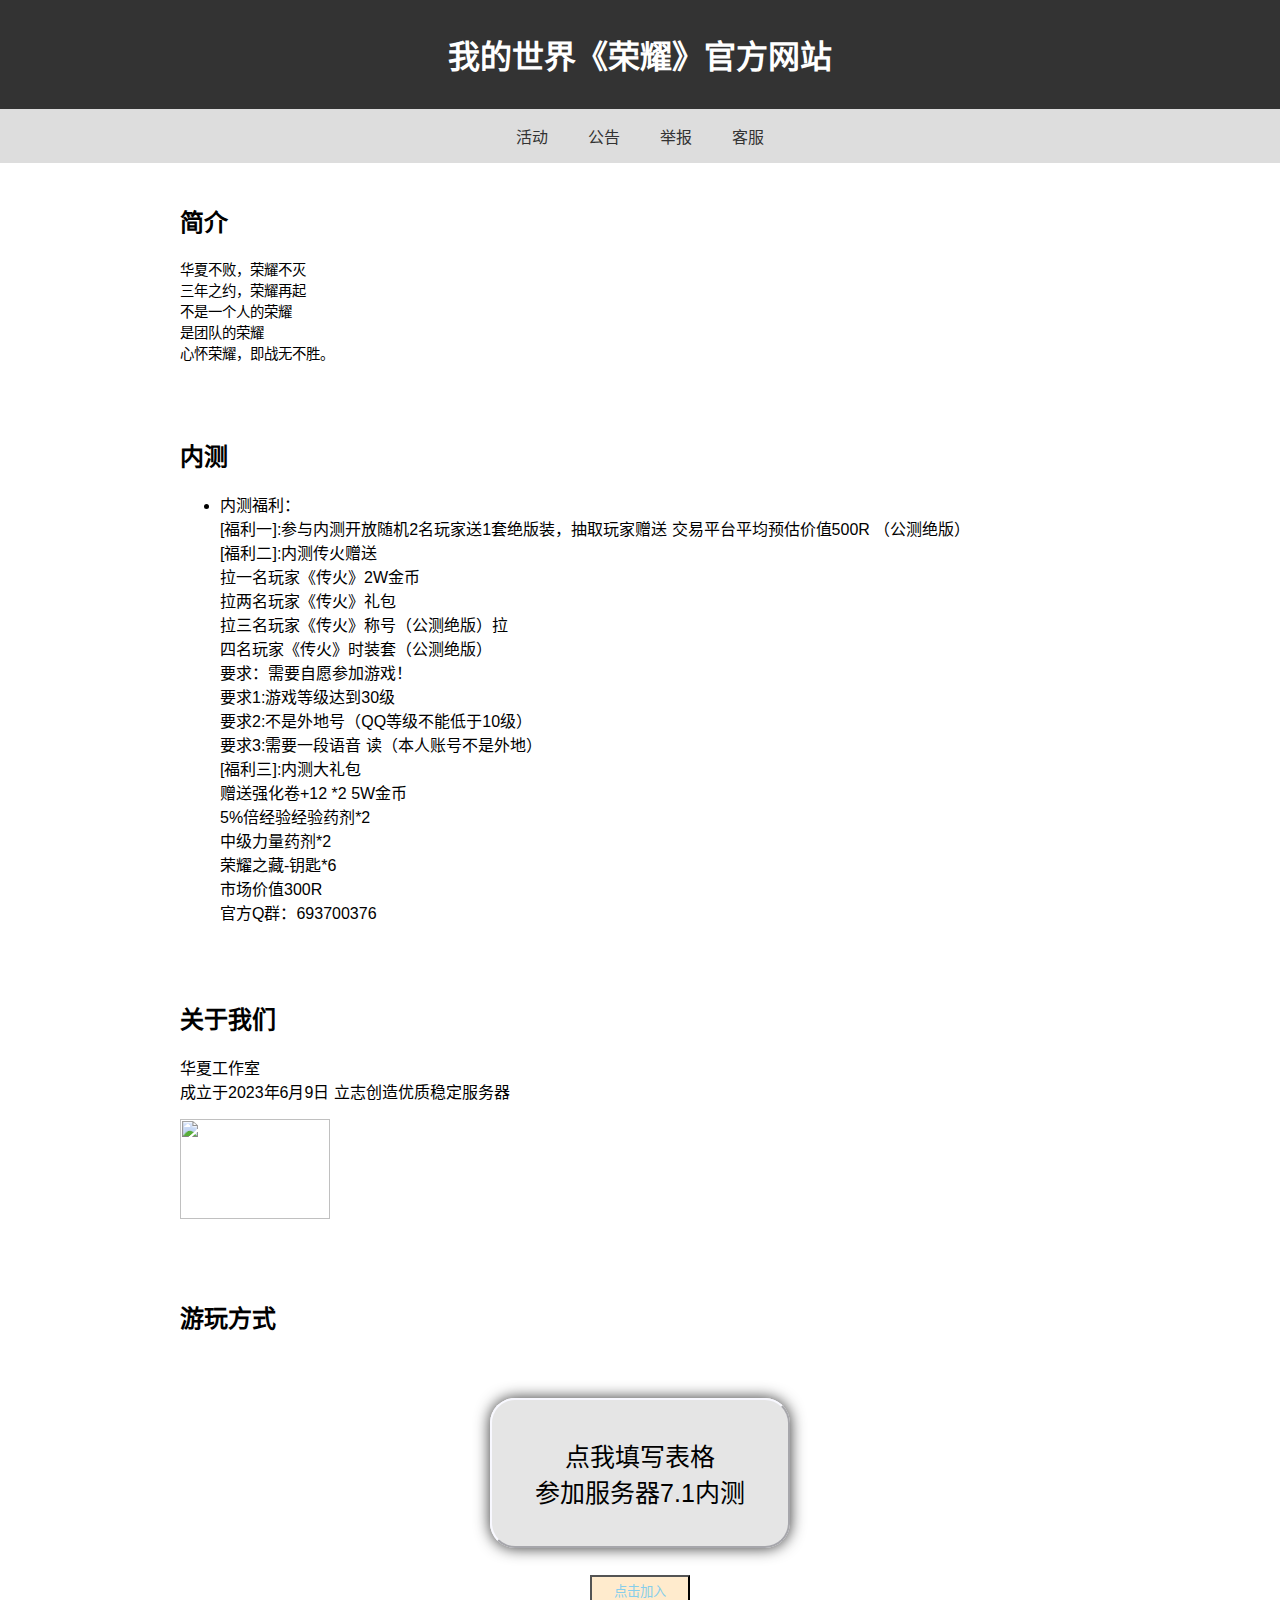
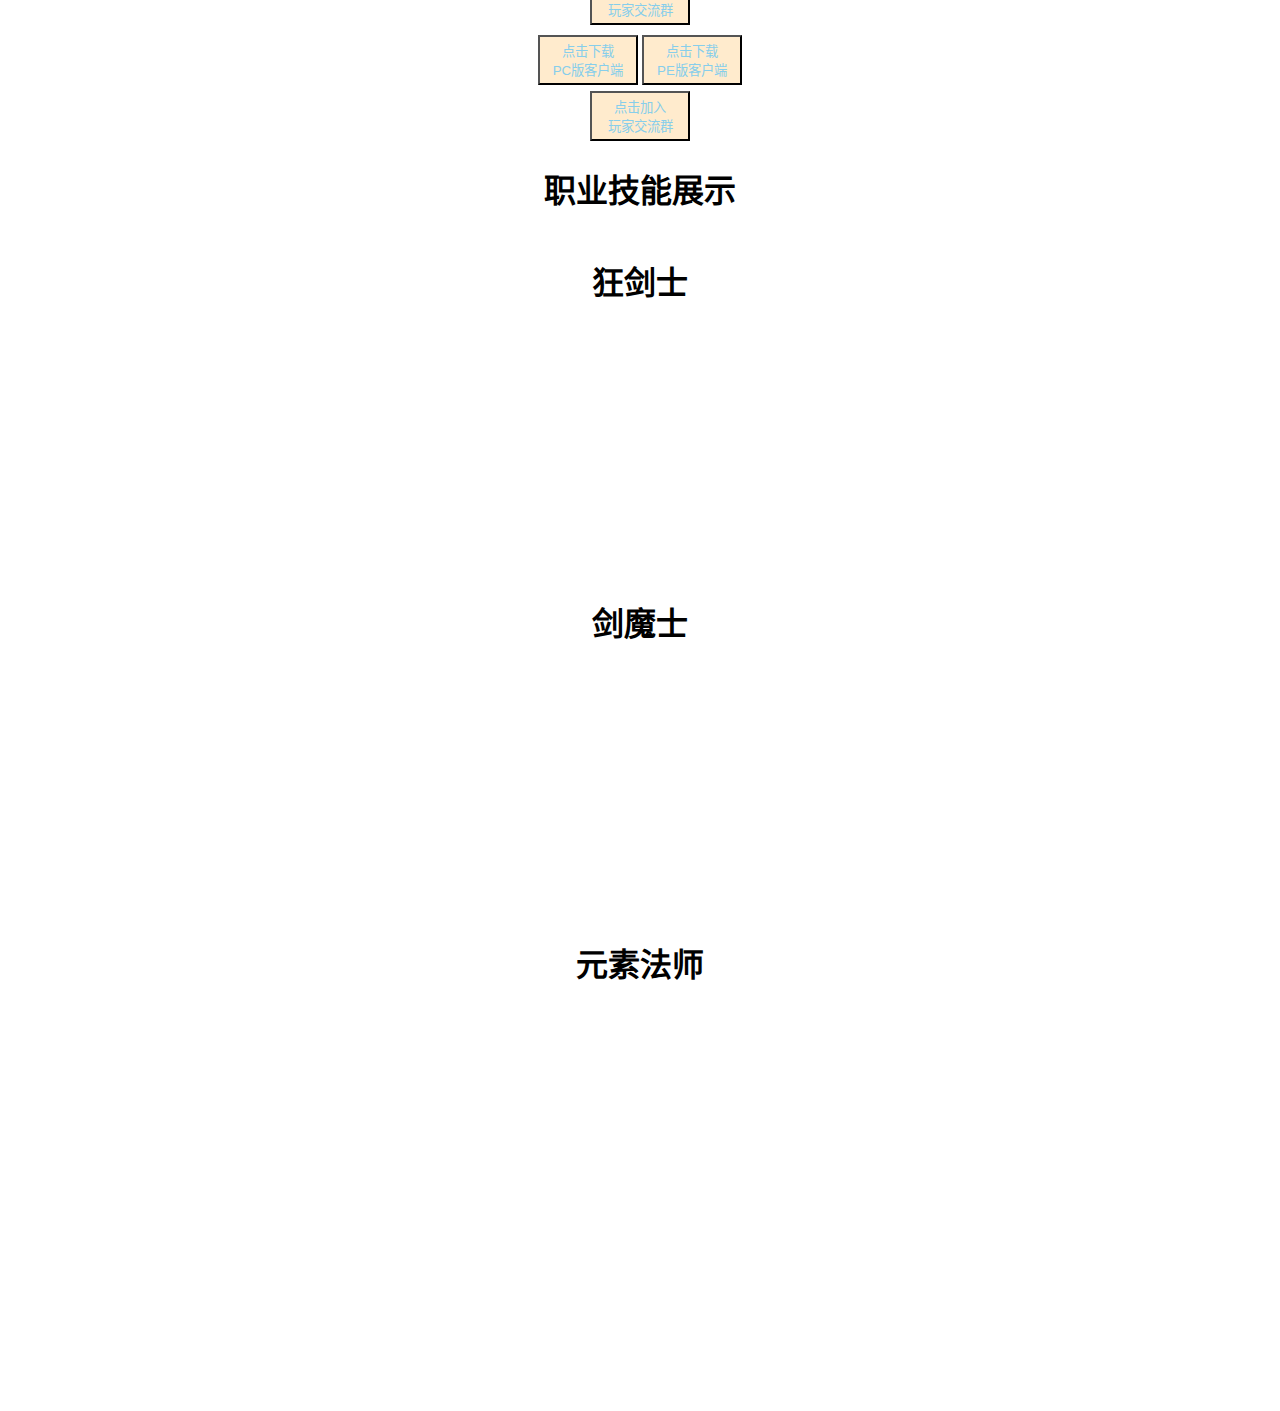
==== index.html @ e67062dc "更新 index.html" ====
<!DOCTYPE html>
<html lang="zh-CN">
<head>
<meta name="viewport"content="width=device-width,initial-scale=1.0"> 
    <meta charset="UTF-8">
    <title>我的世界MC荣耀网站</title>
    <style>
		.lj
		{
			color: skyblue;
			text-decoration: none;
			font-size: 1.1rem;
		}
		.ziti
		{
			font-size: 0.9rem;
			font-weight:Normal;
			font-family:'monospace';
		}
		.ys
		{
			background-color:blanchedalmond; 
			color: skyblue;
			width: 100px;
			height: 50px;
			justify-content: center;
		}
		.ncbutton
		{
				margin: 7% auto;
			border-radius: 25px;
			border-color: ghostwhite;
			background-color: rgba(0,0,0.0,0.1);
			box-shadow: 0 0 15px #333;
			width: 300px;
			height: 150px;
			justify-content: center;
font-size: 25px
		}
body {
            font-family: Arial, sans-serif;
            margin: 0;
            padding: 0;
            background: url('img/1.jpg') no-repeat center center fixed; 
            -webkit-background-size: cover;
            -moz-background-size: cover;
            -o-background-size: cover;
            background-size: cover;
            position: relative;
        }
        header {
            background: #333;
            color: white;
            padding: 10px 0;
            text-align: center;
        }
        nav {
            display: flex;
            justify-content: center;
            background: #ddd;
            padding: 15px 0;
        }
        nav a {
            margin: 0 20px;
            text-decoration: none;
            color: #333;
        }
        .container {
            max-width: 960px;
            margin: auto;
            overflow: hidden;
        }
        section {
            padding: 20px;
        }
        footer {
            background: #333;
            color: white;
            text-align: center;
            padding: 10px 0;
            position: absolute;
            bottom: 0;
            width: 100%;
        }
    </style>
</head>
<body>
<audio autoplay loop >       
 <source src="music/背景音乐.mp3" type="audio/mpeg">        
Your browser does not support the audio element.    
</audio>
    <header>

        <h1>我的世界《荣耀》官方网站</h1>
    </header>

    <nav>
        <a href="hd.html">活动</a>
<a href="xf.html">公告</a>
<a href="fsb.html">举报</a>
        <a href="#contact">客服</a>
    </nav>
    <div class="container">
        <section id="intro">
            <h2>简介</h2>
            <p class="ziti">华夏不败，荣耀不灭<br/>三年之约，荣耀再起<br/>不是一个人的荣耀<br/>是团队的荣耀<br/>心怀荣耀，即战无不胜。 </p>
        </section>
        <section id="chapters">
            <h2>内测</h2>
            <ul>
                <li><Main>内测福利：<br/>
[福利一]:参与内测开放随机2名玩家送1套绝版装，抽取玩家赠送 交易平台平均预估价值500R （公测绝版）

<br/>[福利二]:内测传火赠送
<br/>拉一名玩家《传火》2W金币
<br/>拉两名玩家《传火》礼包
<br/>拉三名玩家《传火》称号（公测绝版）拉<br/>四名玩家《传火》时装套（公测绝版）
<br/>要求：需要自愿参加游戏！
<br/>要求1:游戏等级达到30级
<br/>要求2:不是外地号（QQ等级不能低于10级）
<br/>要求3:需要一段语音 读（本人账号不是外地）

<br/>[福利三]:内测大礼包
<br/>赠送强化卷+12 *2
5W金币
<br/>5%倍经验经验药剂*2
<br/>中级力量药剂*2
<br/>荣耀之藏-钥匙*6
<br/>市场价值300R
				<br/>官方Q群：693700376</Main></li>
                <!-- 更多章节... -->
            </ul>
        </section>
        <section id="about">
            <h2>关于我们</h2>
			<p>华夏工作室<br/>成立于2023年6月9日 立志创造优质稳定服务器<p>
            <img src="img/gzs.jpg"width="150px"height="100px">
        </section>

<table style="margin-left: auto; margin-right: auto;">
<tr>
<td>
	<a href="https://docs.qq.com/form/page/sequence/DY3ZMS0pDR09TV1BY">
	    <button class="ncbutton"type="button">点我填写表格<br/>参加服务器7.1内测</button>
</td>
</tr>


        <section id="contact">
            <h2>游玩方式</h2>



      </table><table style="margin-left: auto; margin-right: auto;">
<tr>
<td>
	<a href="http://qm.qq.com/cgi-bin/qm/qr?_wv=1027&k=yA1GUjtjqBe6p992RDc8AZEcftXCYWR0&authKey=hOV2mxUUG%2FUrHAuL6y0tCLjq%2B5CXQceK3srP%2FDUhnEPPqv%2Bn%2BvNo%2BK3tyf%2FDL7iF&noverify=0&group_code=693700376">
	    <button class="ys"type="button">点击加入<br/>玩家交流群</button>
</td>
</tr>
      </table>
<table style="margin-left: auto; margin-right: auto;">
		<tr>
<td>
			<a href="khd/pc.txt" downlo<table style="margin-left: auto; margin-right: auto;">
<tr>
<td>
    <button class="ys"type="button">点击下载<br/>PC版客户端</button>
</td>

<td>
	<a href="khd/pe.txt" download>
	    <button class="ys"type="button">点击下载<br/>PE版客户端</button>
	</a>
</td>
</tr>
</table>
<table style="margin-left: auto; margin-right: auto;">
<tr>
<td>
	<a href="http://qm.qq.com/cgi-bin/qm/qr?_wv=1027&k=yA1GUjtjqBe6p992RDc8AZEcftXCYWR0&authKey=hOV2mxUUG%2FUrHAuL6y0tCLjq%2B5CXQceK3srP%2FDUhnEPPqv%2Bn%2BvNo%2BK3tyf%2FDL7iF&noverify=0&group_code=693700376">
	    <button class="ys"type="button">点击加入<br/>玩家交流群</button>
</td>
</tr>
      </table>
<center><h1>职业技能展示<h1></center>
<table style="margin-left: auto; margin-right: auto;">
<tr>
<td><center><h1>狂剑士</h1></center></td>
</tr>
<tr>
<td>
<iframe src="//player.bilibili.com/player.html?isOutside=true&aid=1005907759&bvid=BV1Ux4y147qS&cid=1595109077&p=1" scrolling="no" border="0" frameborder="no" framespacing="0"allowfullscreen="true"width="320" height="240"></iframe>
</td>
<tr>
<td><center><h1>剑魔士</h1></center></td>
</tr>
<td>
<iframe src="//player.bilibili.com/player.html?isOutside=true&aid=1905850579&bvid=BV1PS411A7pP&cid=1595107150&p=1" scrolling="no" border="0" frameborder="no" framespacing="0" allowfullscreen="true"width="320" height="240"></iframe>
</td>
</tr>
<tr>
<td><center><h1>元素法师</h1></center></td>
</tr>
<td>
<iframe src="//player.bilibili.com/player.html?isOutside=true&aid=1305916639&bvid=BV1wM4m1U7jP&cid=1595110160&p=1" scrolling="no" border="0" frameborder="no" framespacing="0" allowfullscreen="true"width="320" height="240"></iframe>
</td>
</tr>
        </section>
    </div>
      </table>
	  
	  <!--樱花-->
	
  <canvas id="sakura"></canvas>
  <!-- effects -->
  <script id="fx_common_vsh" type="x-shader/x_vertex">
  uniform vec3 uResolution;
  attribute vec2 aPosition;
  
  varying vec2 texCoord;
  varying vec2 screenCoord;
  
  void main(void) {
      gl_Position = vec4(aPosition, 0.0, 1.0);
      texCoord = aPosition.xy * 0.5 + vec2(0.5, 0.5);
      screenCoord = aPosition.xy * vec2(uResolution.z, 1.0);
  }
  </script>
  <script id="bg_fsh" type="x-shader/x_fragment">
  #ifdef GL_ES
  //precision mediump float;
  precision highp float;
  #endif
  
  uniform vec2 uTimes;
  
  varying vec2 texCoord;
  varying vec2 screenCoord;
  
  void main(void) {
      vec3 col;
      float c;
      vec2 tmpv = texCoord * vec2(0.8, 1.0) - vec2(0.95, 1.0);
      c = exp(-pow(length(tmpv) * 1.8, 2.0));
      col = mix(vec3(0.02, 0.0, 0.03), vec3(0.96, 0.98, 1.0) * 1.5, c);
      gl_FragColor = vec4(col * 0.5, 1.0);
  }
  </script>
  <script id="fx_brightbuf_fsh" type="x-shader/x_fragment">
  #ifdef GL_ES
  //precision mediump float;
  precision highp float;
  #endif
  uniform sampler2D uSrc;
  uniform vec2 uDelta;
  
  varying vec2 texCoord;
  varying vec2 screenCoord;
  
  void main(void) {
      vec4 col = texture2D(uSrc, texCoord);
      gl_FragColor = vec4(col.rgb * 2.0 - vec3(0.5), 1.0);
  }
  </script>
  <script id="fx_dirblur_r4_fsh" type="x-shader/x_fragment">
  #ifdef GL_ES
  //precision mediump float;
  precision highp float;
  #endif
  uniform sampler2D uSrc;
  uniform vec2 uDelta;
  uniform vec4 uBlurDir; //dir(x, y), stride(z, w)
  
  varying vec2 texCoord;
  varying vec2 screenCoord;
  
  void main(void) {
      vec4 col = texture2D(uSrc, texCoord);
      col = col + texture2D(uSrc, texCoord + uBlurDir.xy * uDelta);
      col = col + texture2D(uSrc, texCoord - uBlurDir.xy * uDelta);
      col = col + texture2D(uSrc, texCoord + (uBlurDir.xy + uBlurDir.zw) * uDelta);
      col = col + texture2D(uSrc, texCoord - (uBlurDir.xy + uBlurDir.zw) * uDelta);
      gl_FragColor = col / 5.0;
  }
  </script>
  <!-- effect fragment shader template -->
  <script id="fx_common_fsh" type="x-shader/x_fragment">
  #ifdef GL_ES
  //precision mediump float;
  precision highp float;
  #endif
  uniform sampler2D uSrc;
  uniform vec2 uDelta;
  
  varying vec2 texCoord;
  varying vec2 screenCoord;
  
  void main(void) {
      gl_FragColor = texture2D(uSrc, texCoord);
  }
  </script>
  <!-- post processing -->
  <script id="pp_final_vsh" type="x-shader/x_vertex">
  uniform vec3 uResolution;
  attribute vec2 aPosition;
  varying vec2 texCoord;
  varying vec2 screenCoord;
  void main(void) {
      gl_Position = vec4(aPosition, 0.0, 1.0);
      texCoord = aPosition.xy * 0.5 + vec2(0.5, 0.5);
      screenCoord = aPosition.xy * vec2(uResolution.z, 1.0);
  }
  </script>
  <script id="pp_final_fsh" type="x-shader/x_fragment">
  #ifdef GL_ES
  //precision mediump float;
  precision highp float;
  #endif
  uniform sampler2D uSrc;
  uniform sampler2D uBloom;
  uniform vec2 uDelta;
  varying vec2 texCoord;
  varying vec2 screenCoord;
  void main(void) {
      vec4 srccol = texture2D(uSrc, texCoord) * 2.0;
      vec4 bloomcol = texture2D(uBloom, texCoord);
      vec4 col;
      col = srccol + bloomcol * (vec4(1.0) + srccol);
      col *= smoothstep(1.0, 0.0, pow(length((texCoord - vec2(0.5)) * 2.0), 1.2) * 0.5);
      col = pow(col, vec4(0.45454545454545)); //(1.0 / 2.2)
      
      gl_FragColor = vec4(col.rgb, 1.0);
      gl_FragColor.a = 1.0;
  }
  </script>
  <!-- partial -->
  <script  src="sakura.js"></script>

</center>
</body>
</html>
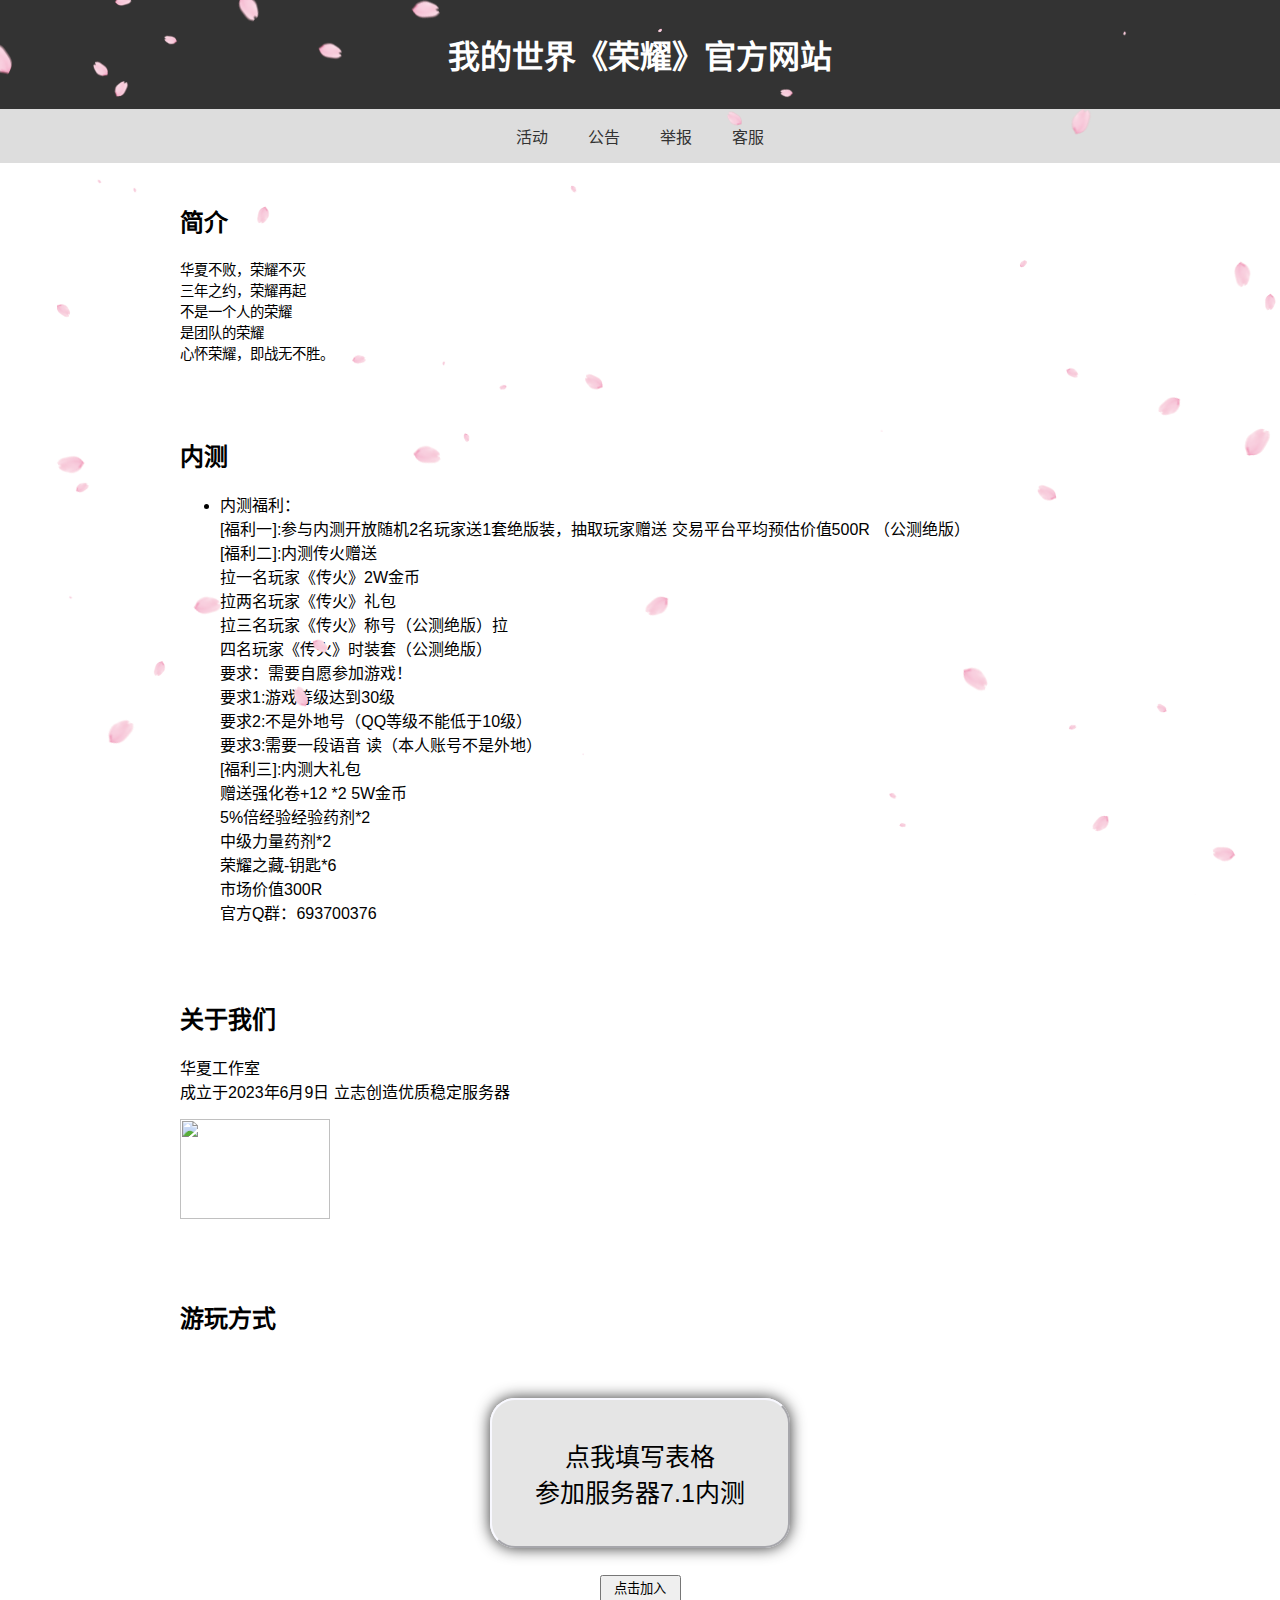
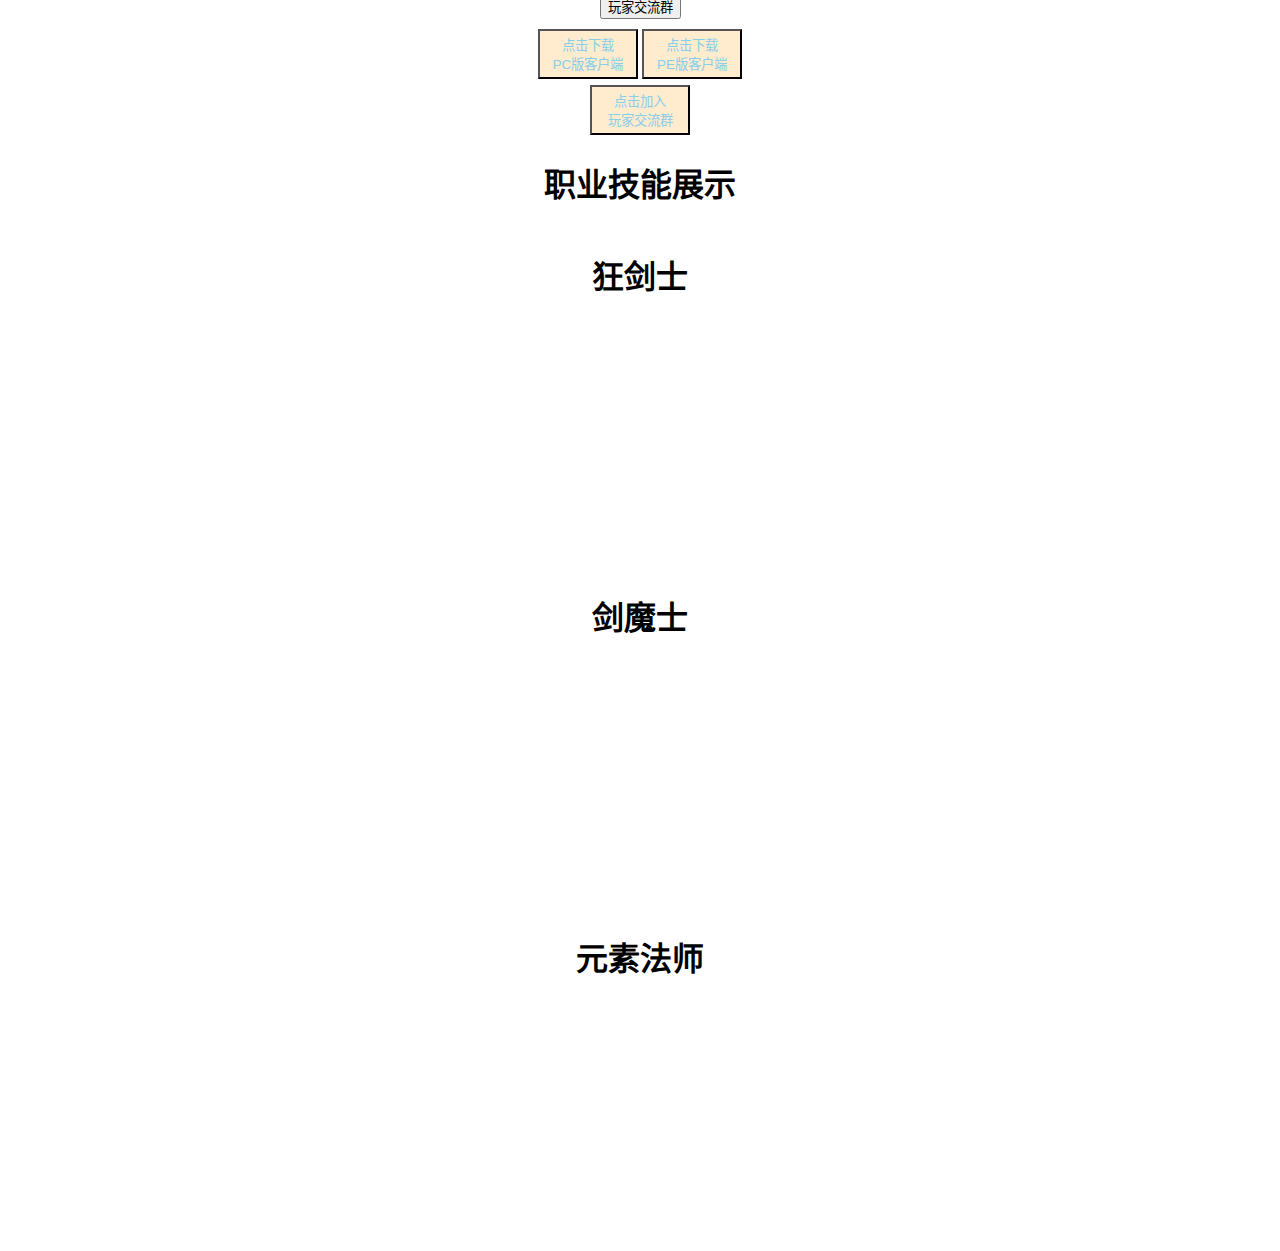
==== commit 18acbdce: "更新 index.html" ====
--- a/index.html
+++ b/index.html
@@ -3,7 +3,8 @@
 <head>
 <meta name="viewport"content="width=device-width,initial-scale=1.0"> 
     <meta charset="UTF-8">
-    <title>我的世界MC荣耀网站</title>
+    <title>我的世界MC荣耀网站</title>
+  <link rel="stylesheet" href="js/button.css">
     <style>
 		.lj
 		{
@@ -82,7 +83,10 @@
             bottom: 0;
             width: 100%;
         }
-    </style>
+    </style>
+
+
+</head
 </head>
 <body>
 <audio autoplay loop >       
@@ -91,6 +95,7 @@
 </audio>
     <header>
 
+      
         <h1>我的世界《荣耀》官方网站</h1>
     </header>
 
@@ -155,7 +160,7 @@
 <tr>
 <td>
 	<a href="http://qm.qq.com/cgi-bin/qm/qr?_wv=1027&k=yA1GUjtjqBe6p992RDc8AZEcftXCYWR0&authKey=hOV2mxUUG%2FUrHAuL6y0tCLjq%2B5CXQceK3srP%2FDUhnEPPqv%2Bn%2BvNo%2BK3tyf%2FDL7iF&noverify=0&group_code=693700376">
-	    <button class="ys"type="button">点击加入<br/>玩家交流群</button>
+	    <button class="botton"type="button">点击加入<br/>玩家交流群</button>
 </td>
 </tr>
       </table>
@@ -212,131 +217,174 @@
 	  
 	  <!--樱花-->
 	
-  <canvas id="sakura"></canvas>
-  <!-- effects -->
-  <script id="fx_common_vsh" type="x-shader/x_vertex">
-  uniform vec3 uResolution;
-  attribute vec2 aPosition;
-  
-  varying vec2 texCoord;
-  varying vec2 screenCoord;
-  
-  void main(void) {
-      gl_Position = vec4(aPosition, 0.0, 1.0);
-      texCoord = aPosition.xy * 0.5 + vec2(0.5, 0.5);
-      screenCoord = aPosition.xy * vec2(uResolution.z, 1.0);
-  }
-  </script>
-  <script id="bg_fsh" type="x-shader/x_fragment">
-  #ifdef GL_ES
-  //precision mediump float;
-  precision highp float;
-  #endif
-  
-  uniform vec2 uTimes;
-  
-  varying vec2 texCoord;
-  varying vec2 screenCoord;
-  
-  void main(void) {
-      vec3 col;
-      float c;
-      vec2 tmpv = texCoord * vec2(0.8, 1.0) - vec2(0.95, 1.0);
-      c = exp(-pow(length(tmpv) * 1.8, 2.0));
-      col = mix(vec3(0.02, 0.0, 0.03), vec3(0.96, 0.98, 1.0) * 1.5, c);
-      gl_FragColor = vec4(col * 0.5, 1.0);
-  }
-  </script>
-  <script id="fx_brightbuf_fsh" type="x-shader/x_fragment">
-  #ifdef GL_ES
-  //precision mediump float;
-  precision highp float;
-  #endif
-  uniform sampler2D uSrc;
-  uniform vec2 uDelta;
-  
-  varying vec2 texCoord;
-  varying vec2 screenCoord;
-  
-  void main(void) {
-      vec4 col = texture2D(uSrc, texCoord);
-      gl_FragColor = vec4(col.rgb * 2.0 - vec3(0.5), 1.0);
-  }
-  </script>
-  <script id="fx_dirblur_r4_fsh" type="x-shader/x_fragment">
-  #ifdef GL_ES
-  //precision mediump float;
-  precision highp float;
-  #endif
-  uniform sampler2D uSrc;
-  uniform vec2 uDelta;
-  uniform vec4 uBlurDir; //dir(x, y), stride(z, w)
-  
-  varying vec2 texCoord;
-  varying vec2 screenCoord;
-  
-  void main(void) {
-      vec4 col = texture2D(uSrc, texCoord);
-      col = col + texture2D(uSrc, texCoord + uBlurDir.xy * uDelta);
-      col = col + texture2D(uSrc, texCoord - uBlurDir.xy * uDelta);
-      col = col + texture2D(uSrc, texCoord + (uBlurDir.xy + uBlurDir.zw) * uDelta);
-      col = col + texture2D(uSrc, texCoord - (uBlurDir.xy + uBlurDir.zw) * uDelta);
-      gl_FragColor = col / 5.0;
-  }
-  </script>
-  <!-- effect fragment shader template -->
-  <script id="fx_common_fsh" type="x-shader/x_fragment">
-  #ifdef GL_ES
-  //precision mediump float;
-  precision highp float;
-  #endif
-  uniform sampler2D uSrc;
-  uniform vec2 uDelta;
-  
-  varying vec2 texCoord;
-  varying vec2 screenCoord;
-  
-  void main(void) {
-      gl_FragColor = texture2D(uSrc, texCoord);
-  }
-  </script>
-  <!-- post processing -->
-  <script id="pp_final_vsh" type="x-shader/x_vertex">
-  uniform vec3 uResolution;
-  attribute vec2 aPosition;
-  varying vec2 texCoord;
-  varying vec2 screenCoord;
-  void main(void) {
-      gl_Position = vec4(aPosition, 0.0, 1.0);
-      texCoord = aPosition.xy * 0.5 + vec2(0.5, 0.5);
-      screenCoord = aPosition.xy * vec2(uResolution.z, 1.0);
-  }
-  </script>
-  <script id="pp_final_fsh" type="x-shader/x_fragment">
-  #ifdef GL_ES
-  //precision mediump float;
-  precision highp float;
-  #endif
-  uniform sampler2D uSrc;
-  uniform sampler2D uBloom;
-  uniform vec2 uDelta;
-  varying vec2 texCoord;
-  varying vec2 screenCoord;
-  void main(void) {
-      vec4 srccol = texture2D(uSrc, texCoord) * 2.0;
-      vec4 bloomcol = texture2D(uBloom, texCoord);
-      vec4 col;
-      col = srccol + bloomcol * (vec4(1.0) + srccol);
-      col *= smoothstep(1.0, 0.0, pow(length((texCoord - vec2(0.5)) * 2.0), 1.2) * 0.5);
-      col = pow(col, vec4(0.45454545454545)); //(1.0 / 2.2)
-      
-      gl_FragColor = vec4(col.rgb, 1.0);
-      gl_FragColor.a = 1.0;
-  }
-  </script>
-  <!-- partial -->
-  <script  src="sakura.js"></script>
-
-</center>
-</body>
+
+</body>
+
+
+<!--樱花-->
+
+
+<script>
+    let stop;
+    const img = new Image();
+    img.src = "[data-uri]";
+
+    function Sakura(x, y, s, r, fn) {
+        this.x = x;
+        this.y = y;
+        this.s = s;
+        this.r = r;
+        this.fn = fn;
+    }
+
+    Sakura.prototype.draw = function (cxt) {
+        cxt.save();
+        const xc = 40 * this.s / 4;
+        cxt.translate(this.x, this.y);
+        cxt.rotate(this.r);
+        cxt.drawImage(img, 0, 0, 40 * this.s, 40 * this.s)
+        cxt.restore();
+    }
+
+    Sakura.prototype.update = function () {
+        this.x = this.fn.x(this.x, this.y);
+        this.y = this.fn.y(this.y, this.y);
+        this.r = this.fn.r(this.r);
+        if (this.x > window.innerWidth || this.x < 0 || this.y > window.innerHeight || this.y < 0) {
+            this.r = getRandom('fnr');
+            if (Math.random() > 0.4) {
+                this.x = getRandom('x');
+                this.y = 0;
+                this.s = getRandom('s');
+                this.r = getRandom('r');
+            } else {
+                this.x = window.innerWidth;
+                this.y = getRandom('y');
+                this.s = getRandom('s');
+                this.r = getRandom('r');
+            }
+        }
+    }
+
+    SakuraList = function () {
+        this.list = [];
+    }
+    SakuraList.prototype.push = function (sakura) {
+        this.list.push(sakura);
+    }
+    SakuraList.prototype.update = function () {
+        let i = 0, len = this.list.length;
+        for (; i < len; i++) {
+            this.list[i].update();
+        }
+    }
+    SakuraList.prototype.draw = function (cxt) {
+        let i = 0, len = this.list.length;
+        for (; i < len; i++) {
+            this.list[i].draw(cxt);
+        }
+    }
+    SakuraList.prototype.get = function (i) {
+        return this.list[i];
+    }
+    SakuraList.prototype.size = function () {
+        return this.list.length;
+    }
+
+    function getRandom(option) {
+        let ret, random;
+        switch (option) {
+            case 'x':
+                ret = Math.random() * window.innerWidth;
+                break;
+            case 'y':
+                ret = Math.random() * window.innerHeight;
+                break;
+            case 's':
+                ret = Math.random();
+                break;
+            case 'r':
+                ret = Math.random() * 6;
+                break;
+            case 'fnx':
+                random = -0.5 + Math.random();
+                ret = function (x, y) {
+                    return x + 0.5 * random - 1.7;
+                };
+                break;
+            case 'fny':
+                random = 1.5 + Math.random() * 0.7
+                ret = function (x, y) {
+                    return y + random;
+                };
+                break;
+            case 'fnr':
+                random = Math.random() * 0.03;
+                ret = function (r) {
+                    return r + random;
+                };
+                break;
+        }
+        return ret;
+    }
+
+    function startSakura() {
+		stopp()
+        requestAnimationFrame = window.requestAnimationFrame ||
+            window.mozRequestAnimationFrame ||
+            window.webkitRequestAnimationFrame ||
+            window.msRequestAnimationFrame ||
+            window.oRequestAnimationFrame;
+        let canvas = document.createElement('canvas'),
+            cxt;
+        canvas.height = window.innerHeight;
+        canvas.width = window.innerWidth;
+        canvas.setAttribute('style', 'position: fixed;left: 0;top: 0;pointer-events: none;');
+        canvas.setAttribute('id', 'canvas_sakura');
+        document.getElementsByTagName('body')[0].appendChild(canvas);
+        cxt = canvas.getContext('2d');
+        const sakuraList = new SakuraList();
+        for (let i = 0; i < 50; i++) {
+            let sakura, randomX, randomY, randomS, randomR, randomFnx, randomFny, randomFnR;
+            randomX = getRandom('x');
+            randomY = getRandom('y');
+            randomR = getRandom('r');
+            randomS = getRandom('s');
+            randomFnx = getRandom('fnx');
+            randomFny = getRandom('fny');
+            randomFnR = getRandom('fnr');
+            sakura = new Sakura(randomX, randomY, randomS, randomR, {
+                x: randomFnx,
+                y: randomFny,
+                r: randomFnR
+            });
+            sakura.draw(cxt);
+            sakuraList.push(sakura);
+        }
+        stop = requestAnimationFrame(function () {
+            cxt.clearRect(0, 0, canvas.width, canvas.height);
+            sakuraList.update();
+            sakuraList.draw(cxt);
+            stop = requestAnimationFrame(arguments.callee);
+        })
+    }
+
+    window.onresize = function () {
+        const canvasSnow = document.getElementById('canvas_sakura');
+        canvasSnow.width = window.innerWidth;
+        canvasSnow.height = window.innerHeight;
+    }
+
+    img.onload = function () {
+        startSakura();
+    }
+
+    function stopp() {
+        let child = document.getElementById("canvas_sakura");
+	    if (child) {
+	        child.parentNode.removeChild(child);
+	        window.cancelAnimationFrame(stop);
+	    }
+    }
+</script>
 </html>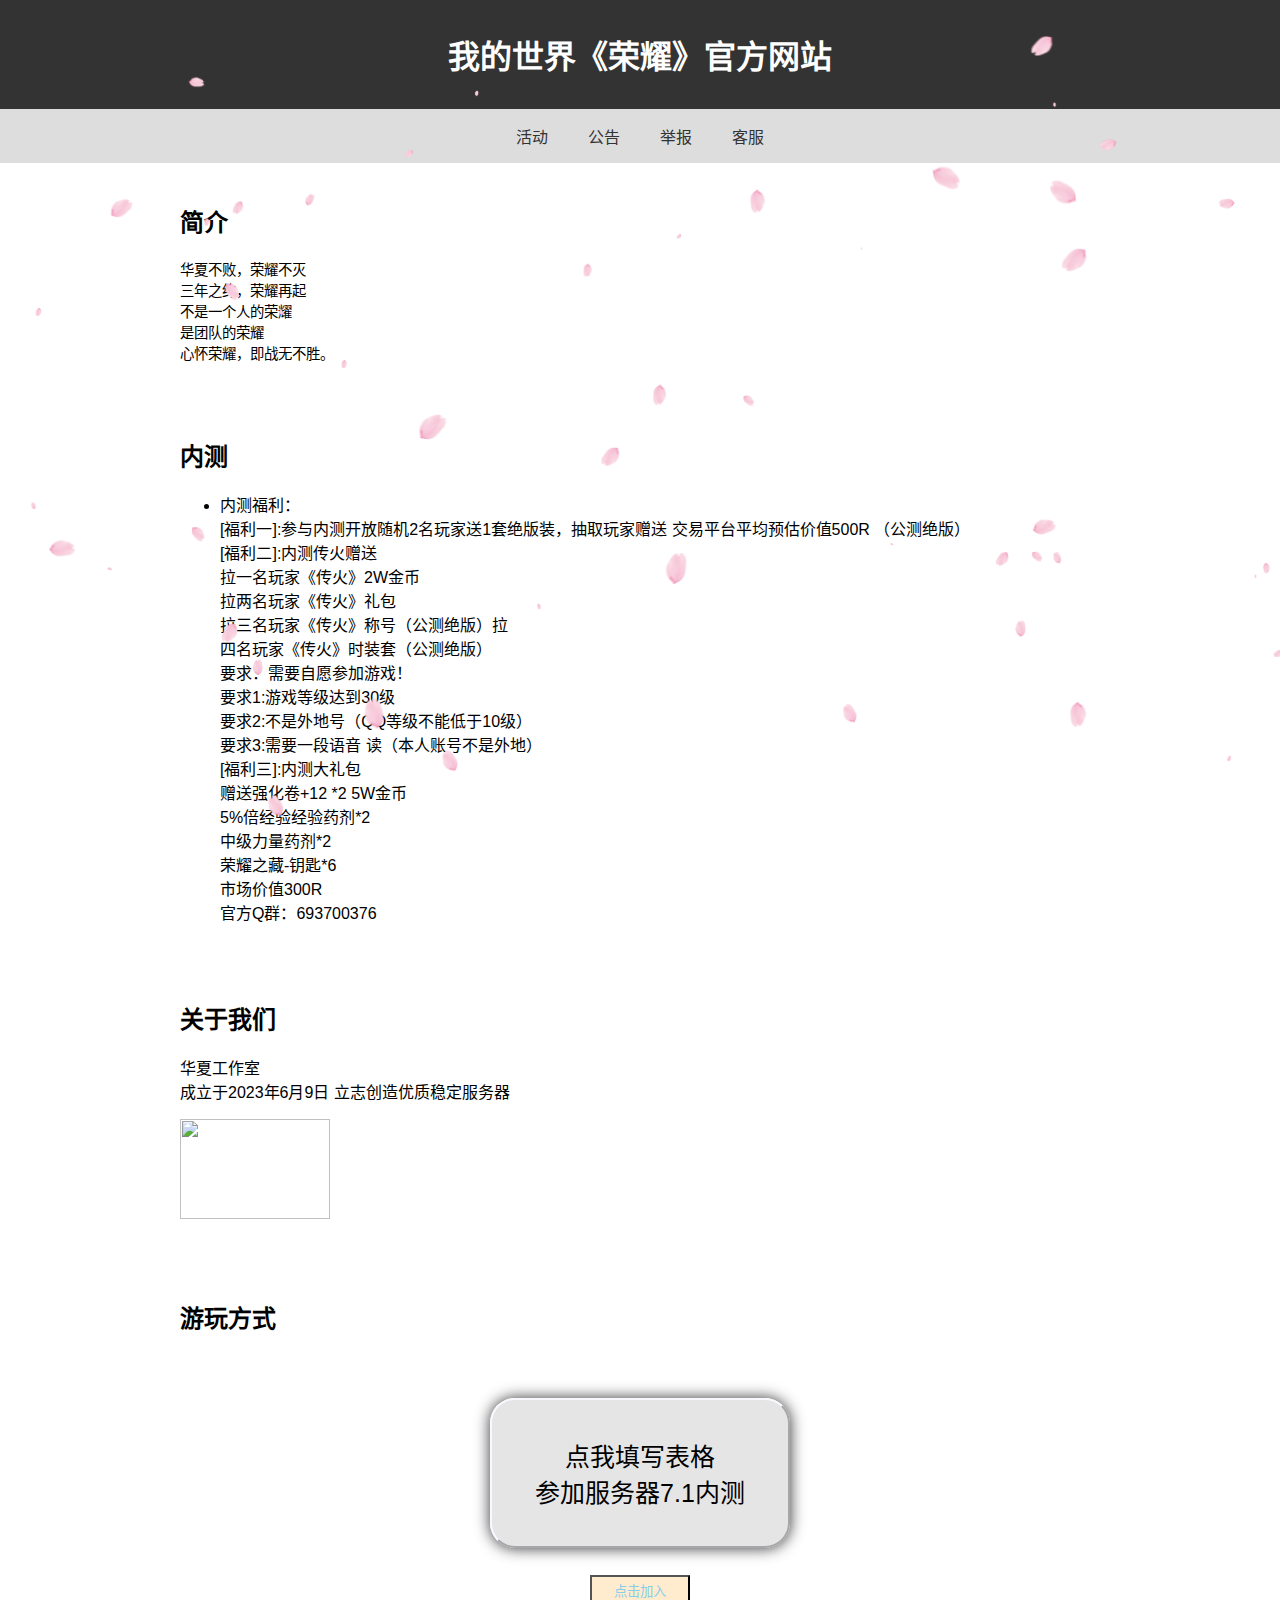
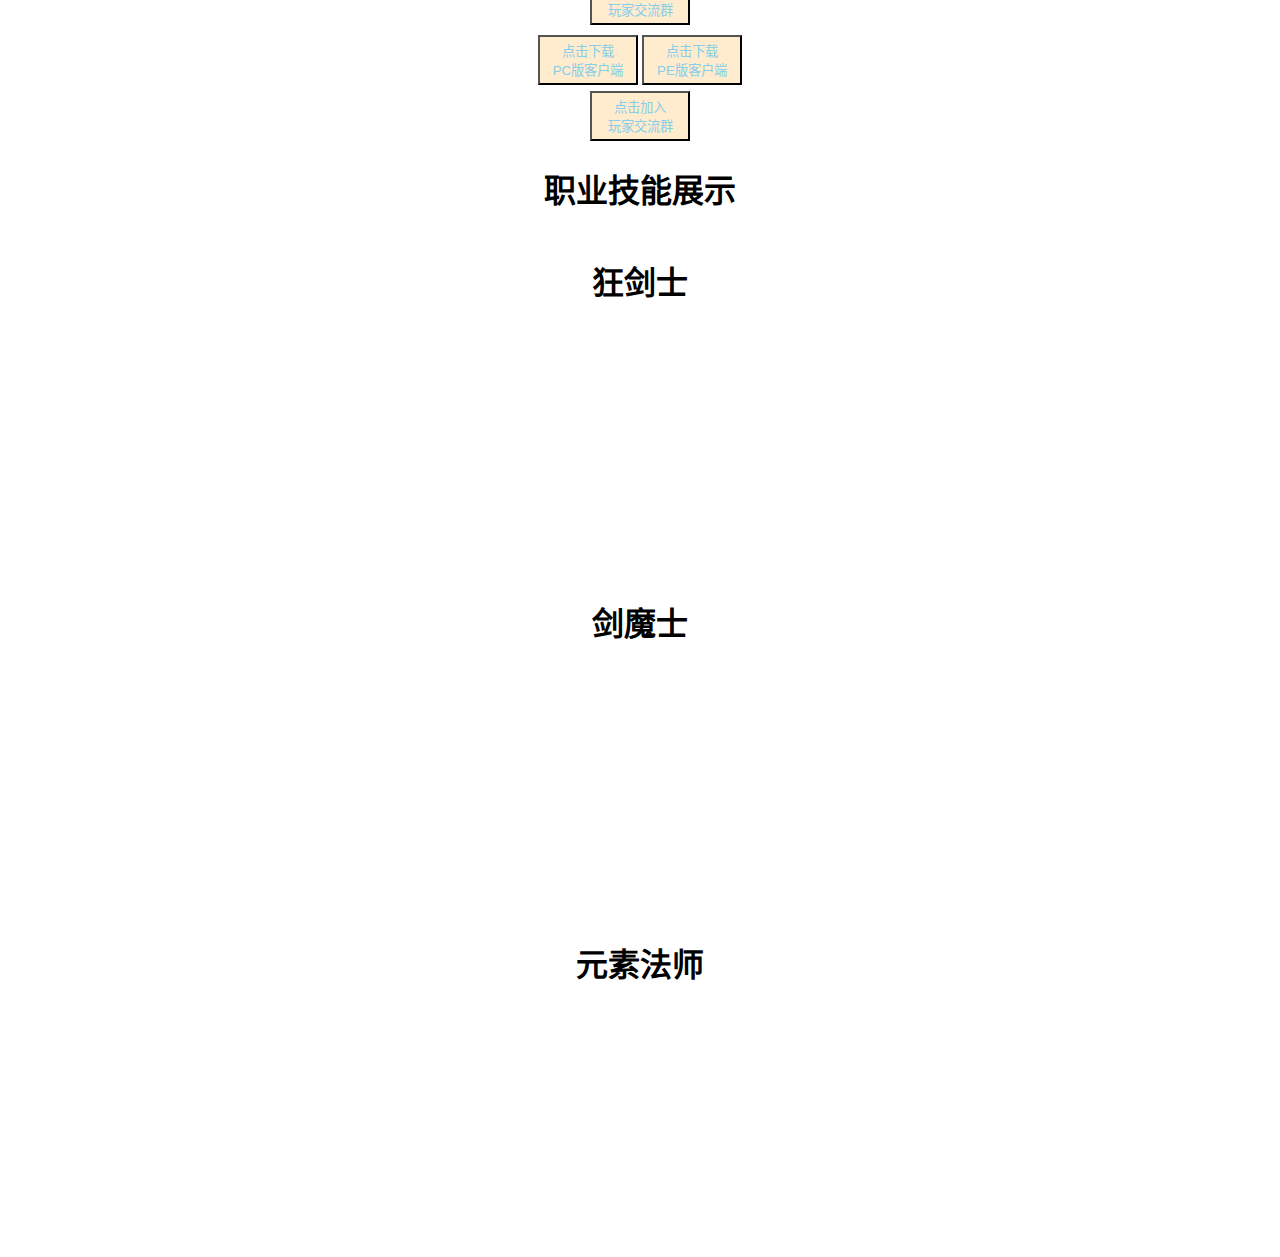
==== commit 77e6cabc: "更新 index.html" ====
--- a/index.html
+++ b/index.html
@@ -160,7 +160,7 @@
 <tr>
 <td>
 	<a href="http://qm.qq.com/cgi-bin/qm/qr?_wv=1027&k=yA1GUjtjqBe6p992RDc8AZEcftXCYWR0&authKey=hOV2mxUUG%2FUrHAuL6y0tCLjq%2B5CXQceK3srP%2FDUhnEPPqv%2Bn%2BvNo%2BK3tyf%2FDL7iF&noverify=0&group_code=693700376">
-	    <button class="botton"type="button">点击加入<br/>玩家交流群</button>
+	    <button class="ys"type="button">点击加入<br/>玩家交流群</button>
 </td>
 </tr>
       </table>
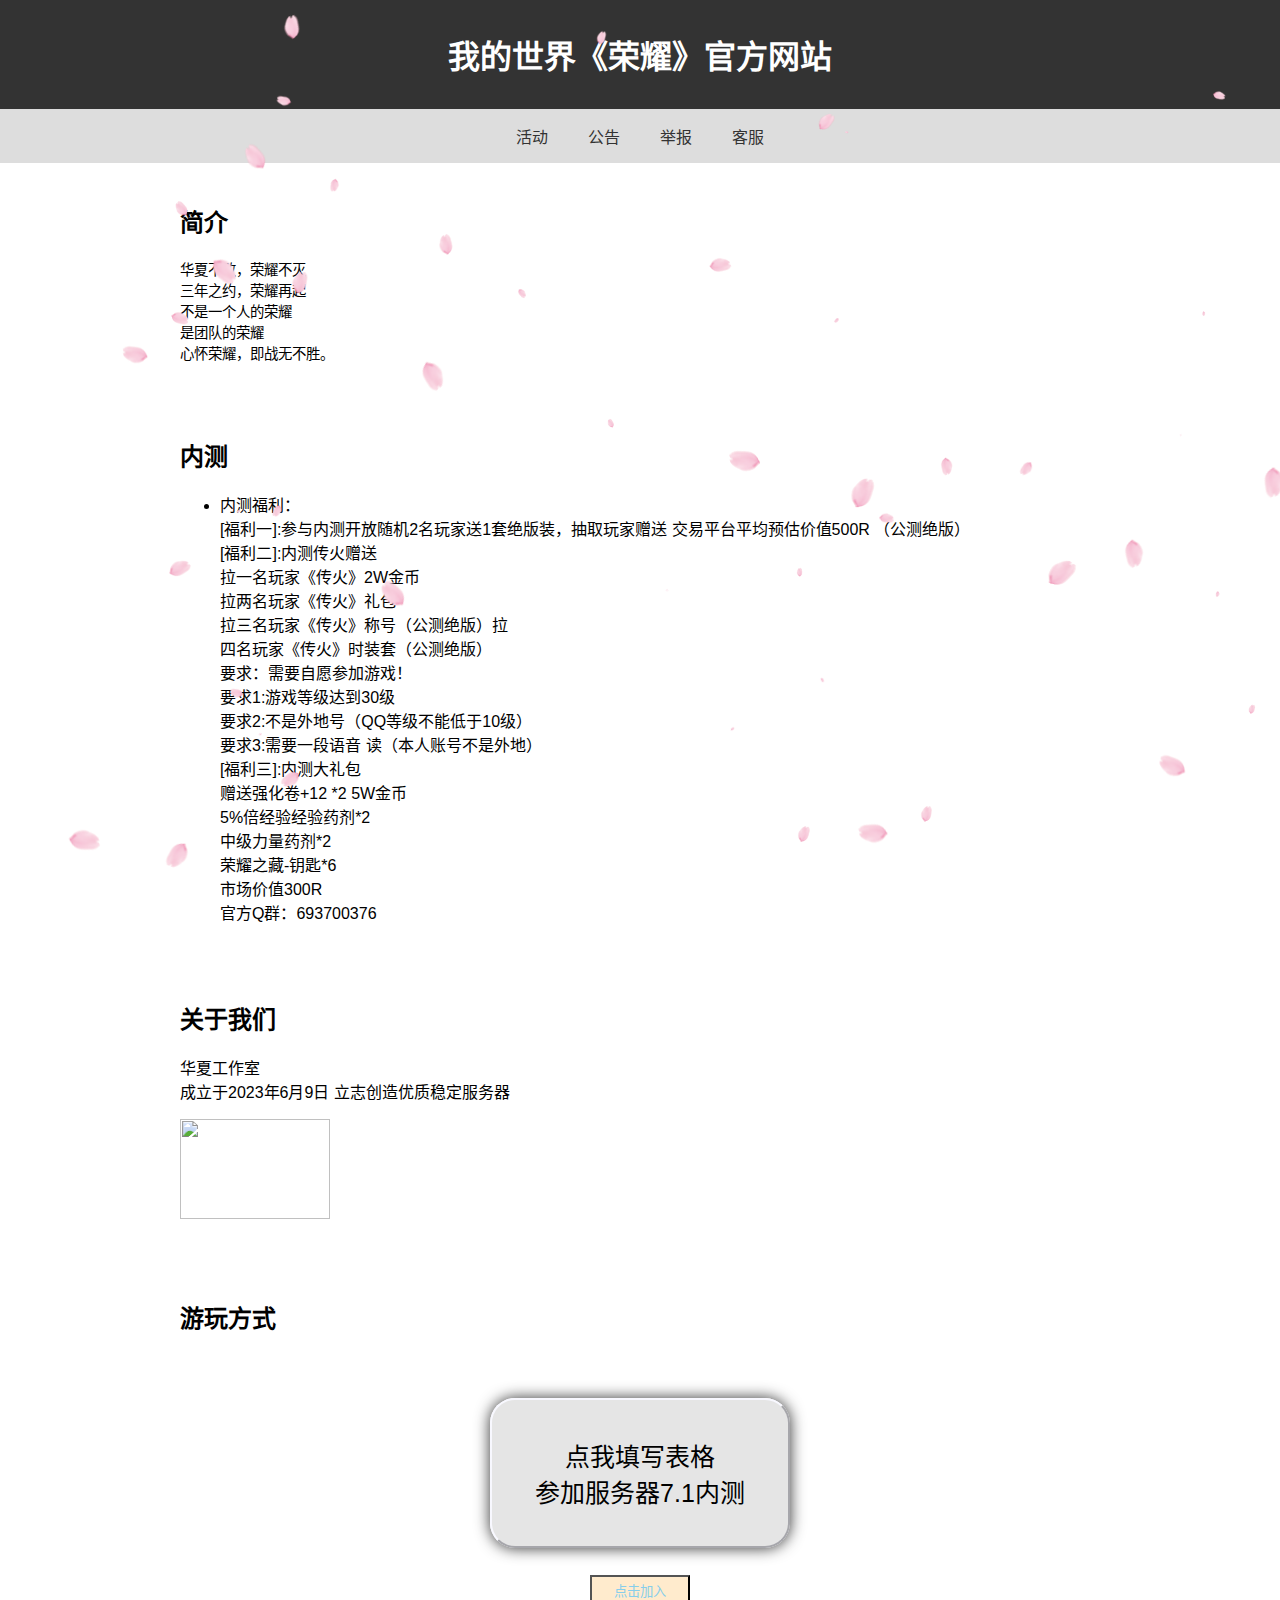
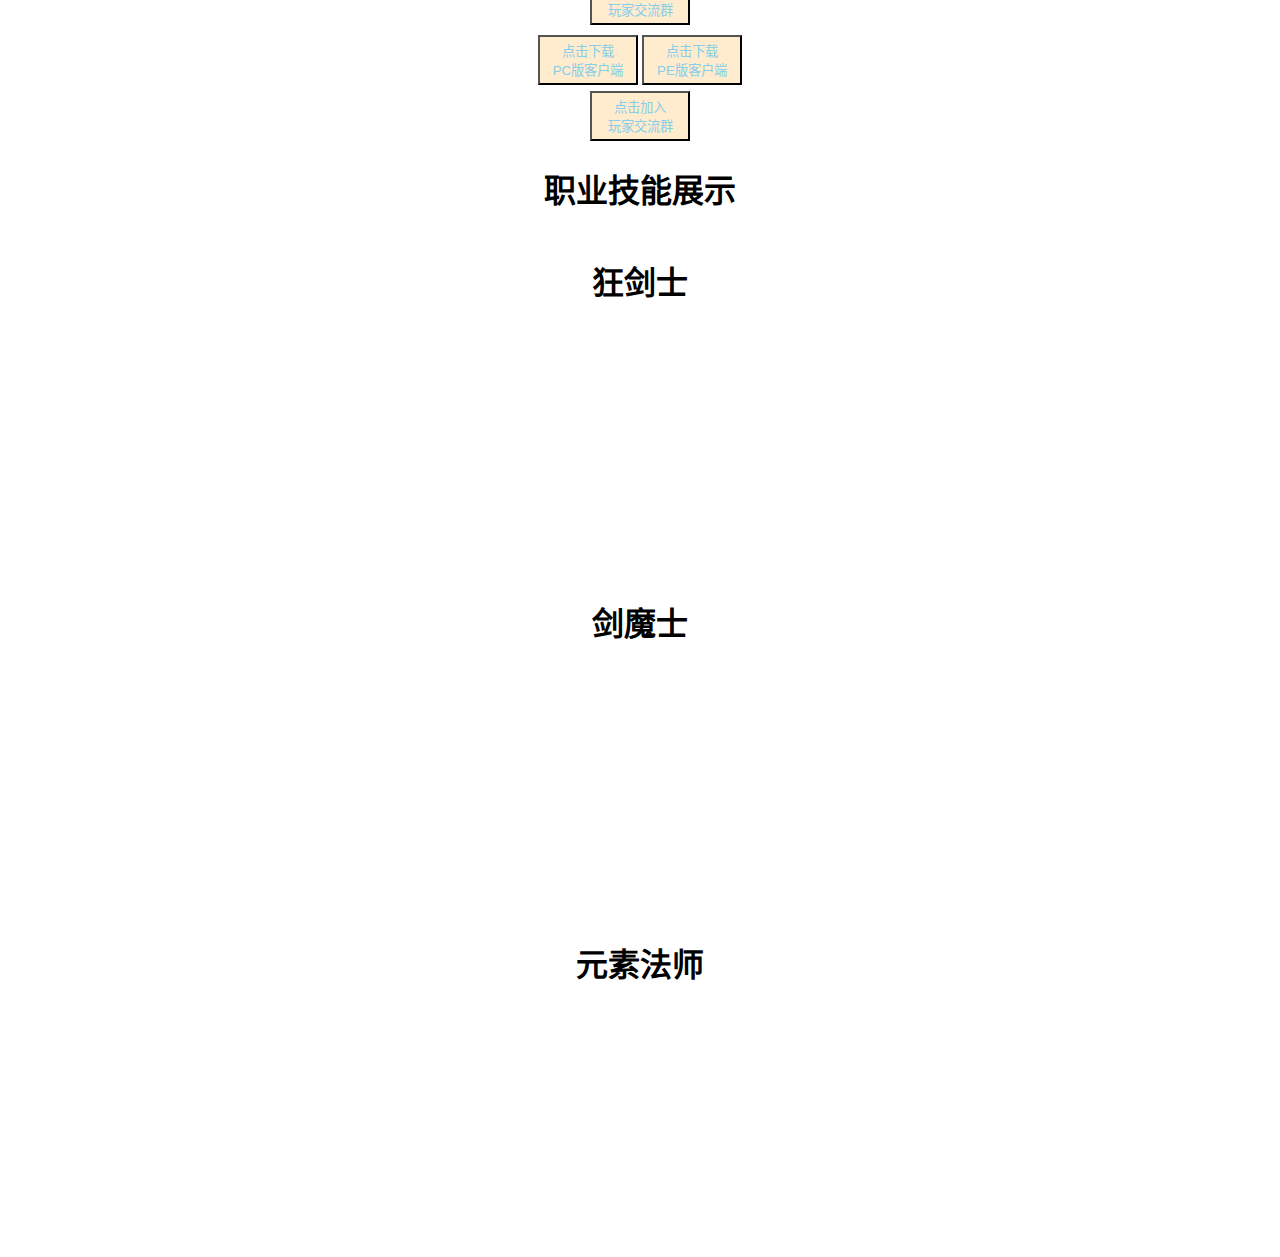
==== commit 9179ca12: "更新 index.html" ====
--- a/index.html
+++ b/index.html
@@ -174,7 +174,7 @@
 </td>
 
 <td>
-	<a href="khd/pe.txt" download>
+	<a href="http://110.42.32.11:21239/externalLinksController/downloadFileByKey/%E8%8D%A3%E8%80%80%E6%89%8B%E6%9C%BA%E7%89%88%E5%AE%89%E8%A3%85%E5%8C%85.apk?dkey=859c4973-fb23-4576-94fb-ea37908c4c6" download>
 	    <button class="ys"type="button">点击下载<br/>PE版客户端</button>
 	</a>
 </td>
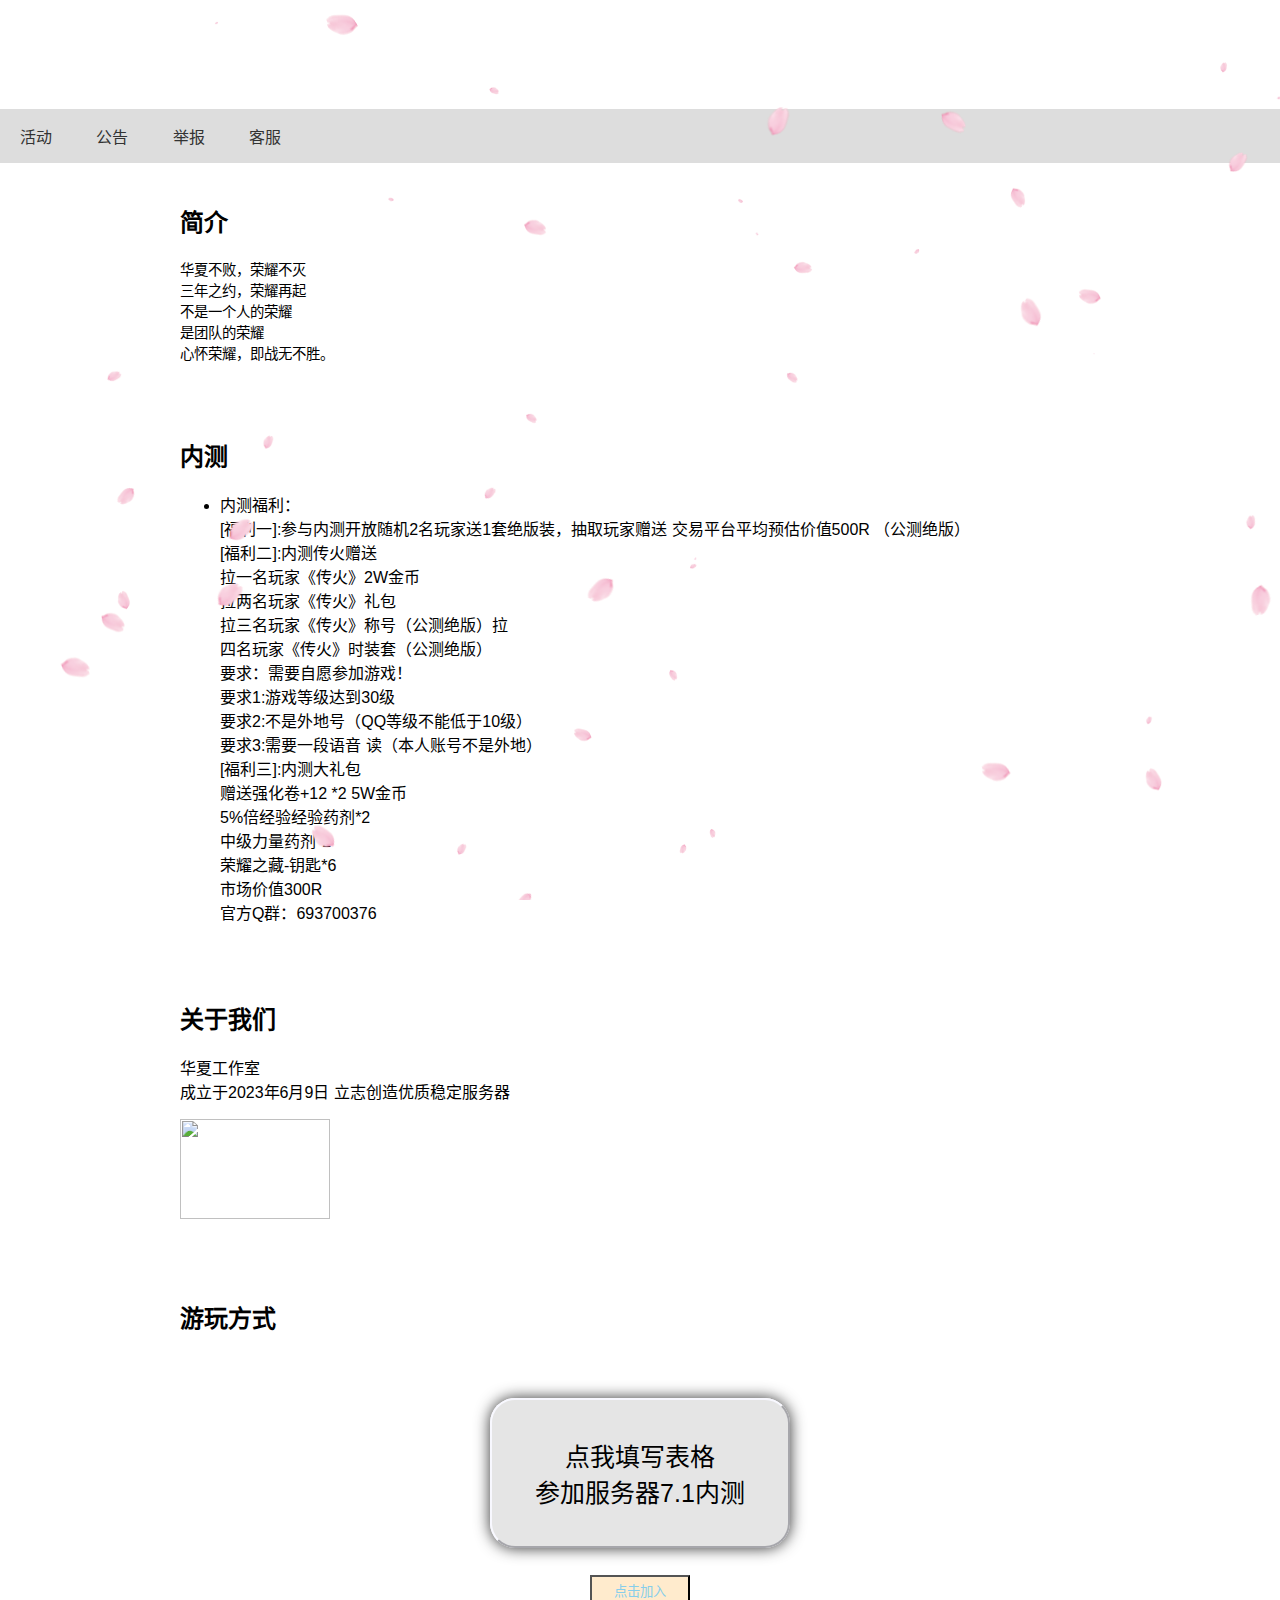
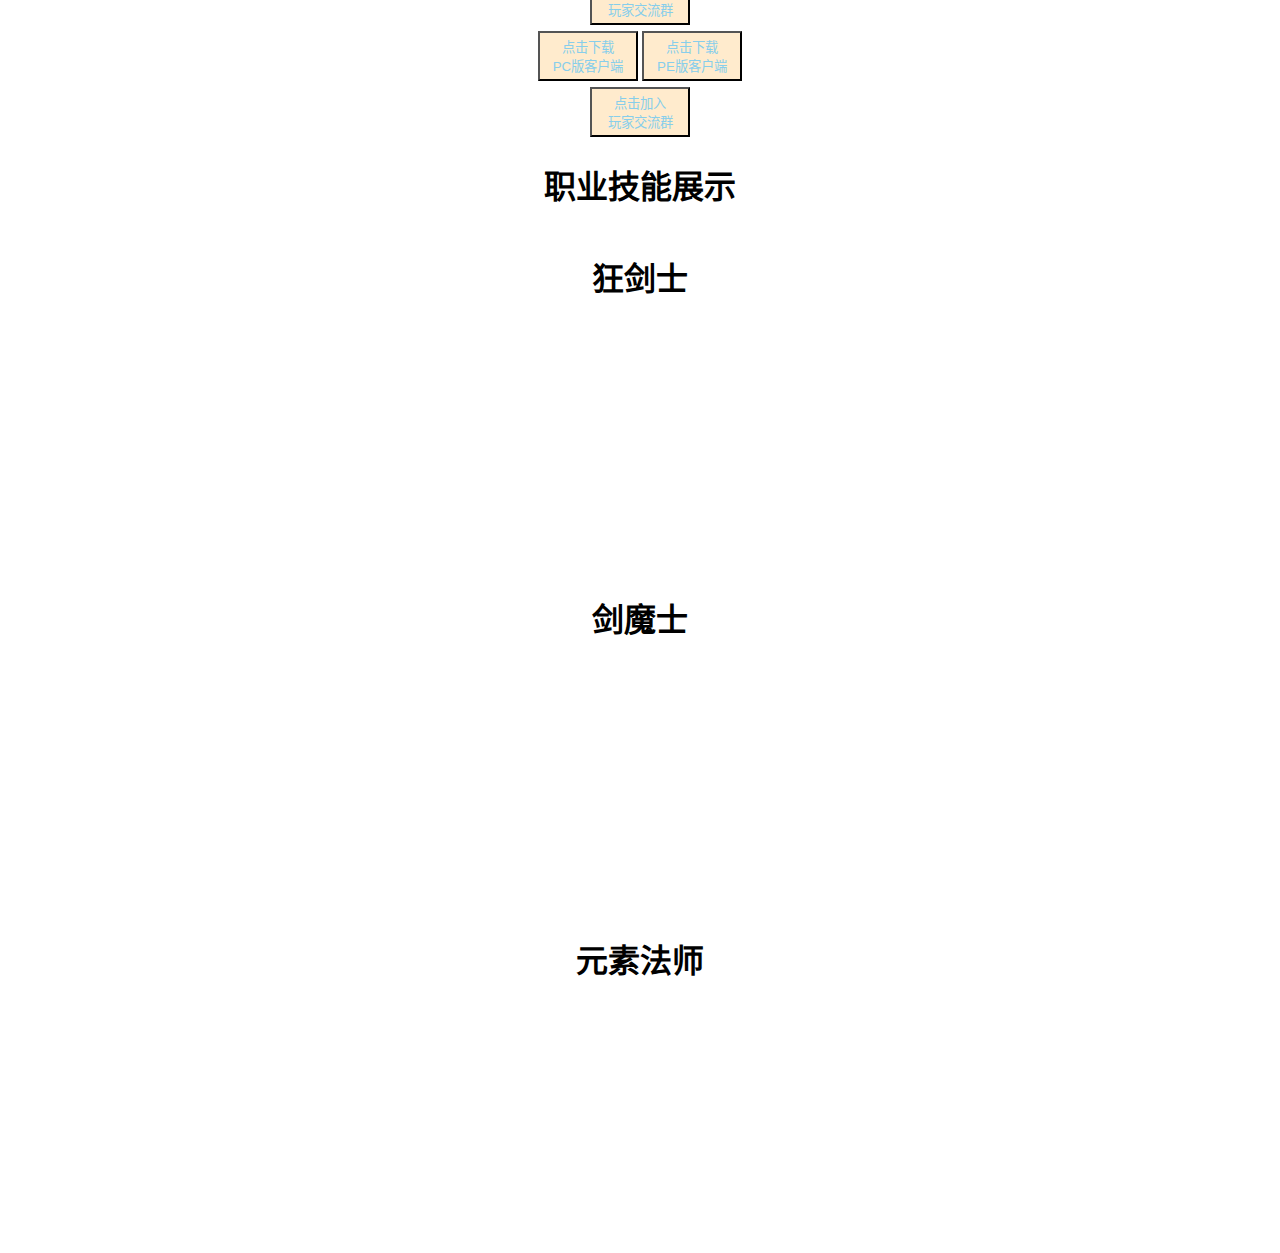
==== commit a39bf4eb: "更新 index.html" ====
--- a/index.html
+++ b/index.html
@@ -49,13 +49,15 @@
             background-size: cover;
             position: relative;
         }
-        header {
+        header {
+position:fixed
             background: #333;
             color: white;
             padding: 10px 0;
             text-align: center;
         }
-        nav {
+        nav {
+position:fixed
             display: flex;
             justify-content: center;
             background: #ddd;
@@ -167,14 +169,12 @@
 <table style="margin-left: auto; margin-right: auto;">
 		<tr>
 <td>
-			<a href="khd/pc.txt" downlo<table style="margin-left: auto; margin-right: auto;">
-<tr>
-<td>
+			<a href="khd/pc.txt" download>
     <button class="ys"type="button">点击下载<br/>PC版客户端</button>
 </td>
 
 <td>
-	<a href="http://110.42.32.11:21239/externalLinksController/downloadFileByKey/%E8%8D%A3%E8%80%80%E6%89%8B%E6%9C%BA%E7%89%88%E5%AE%89%E8%A3%85%E5%8C%85.apk?dkey=859c4973-fb23-4576-94fb-ea37908c4c6" download>
+	<a href="http://110.42.32.11:21239/externalLinksController/downloadFileByKey/%E8%8D%A3%E8%80%80%E6%89%8B%E6%9C%BA%E7%89%88%E5%AE%89%E8%A3%85%E5%8C%85.apk?dkey=859c4973-fb23-4576-94fb-ea37908c4c66" download>
 	    <button class="ys"type="button">点击下载<br/>PE版客户端</button>
 	</a>
 </td>
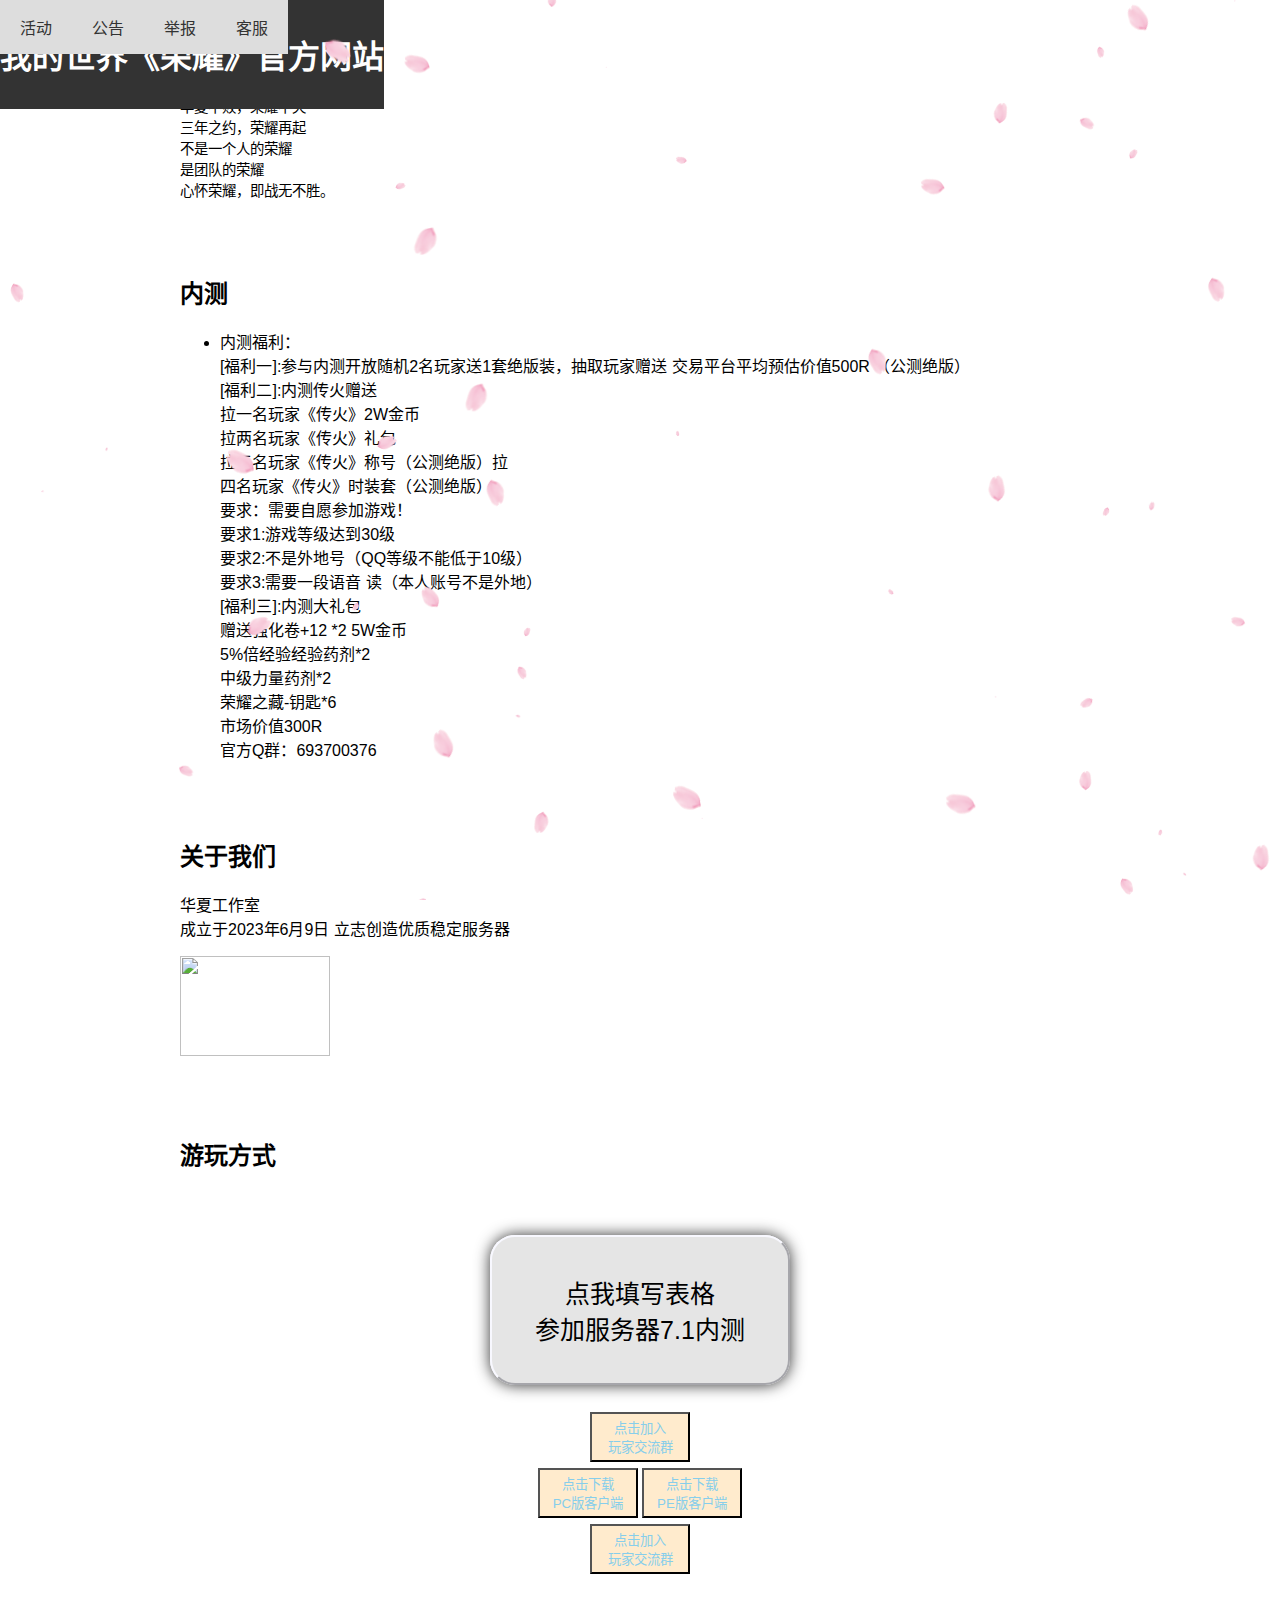
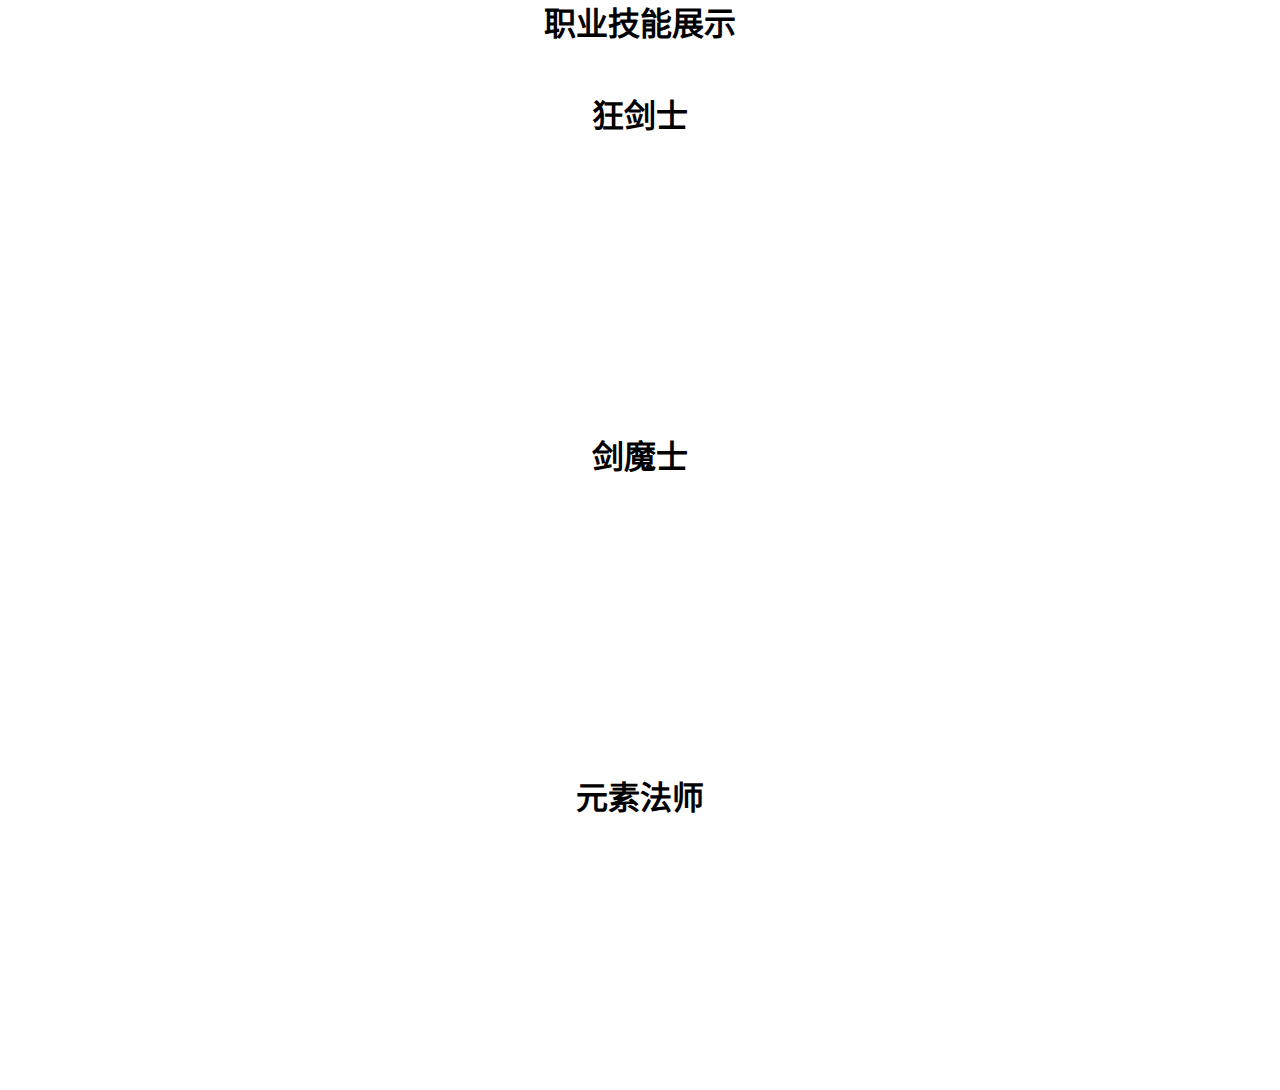
==== commit 2892913d: "更新 index.html" ====
--- a/index.html
+++ b/index.html
@@ -50,14 +50,14 @@
             position: relative;
         }
         header {
-position:fixed
+position:fixed;
             background: #333;
             color: white;
             padding: 10px 0;
             text-align: center;
         }
         nav {
-position:fixed
+position:fixed;
             display: flex;
             justify-content: center;
             background: #ddd;
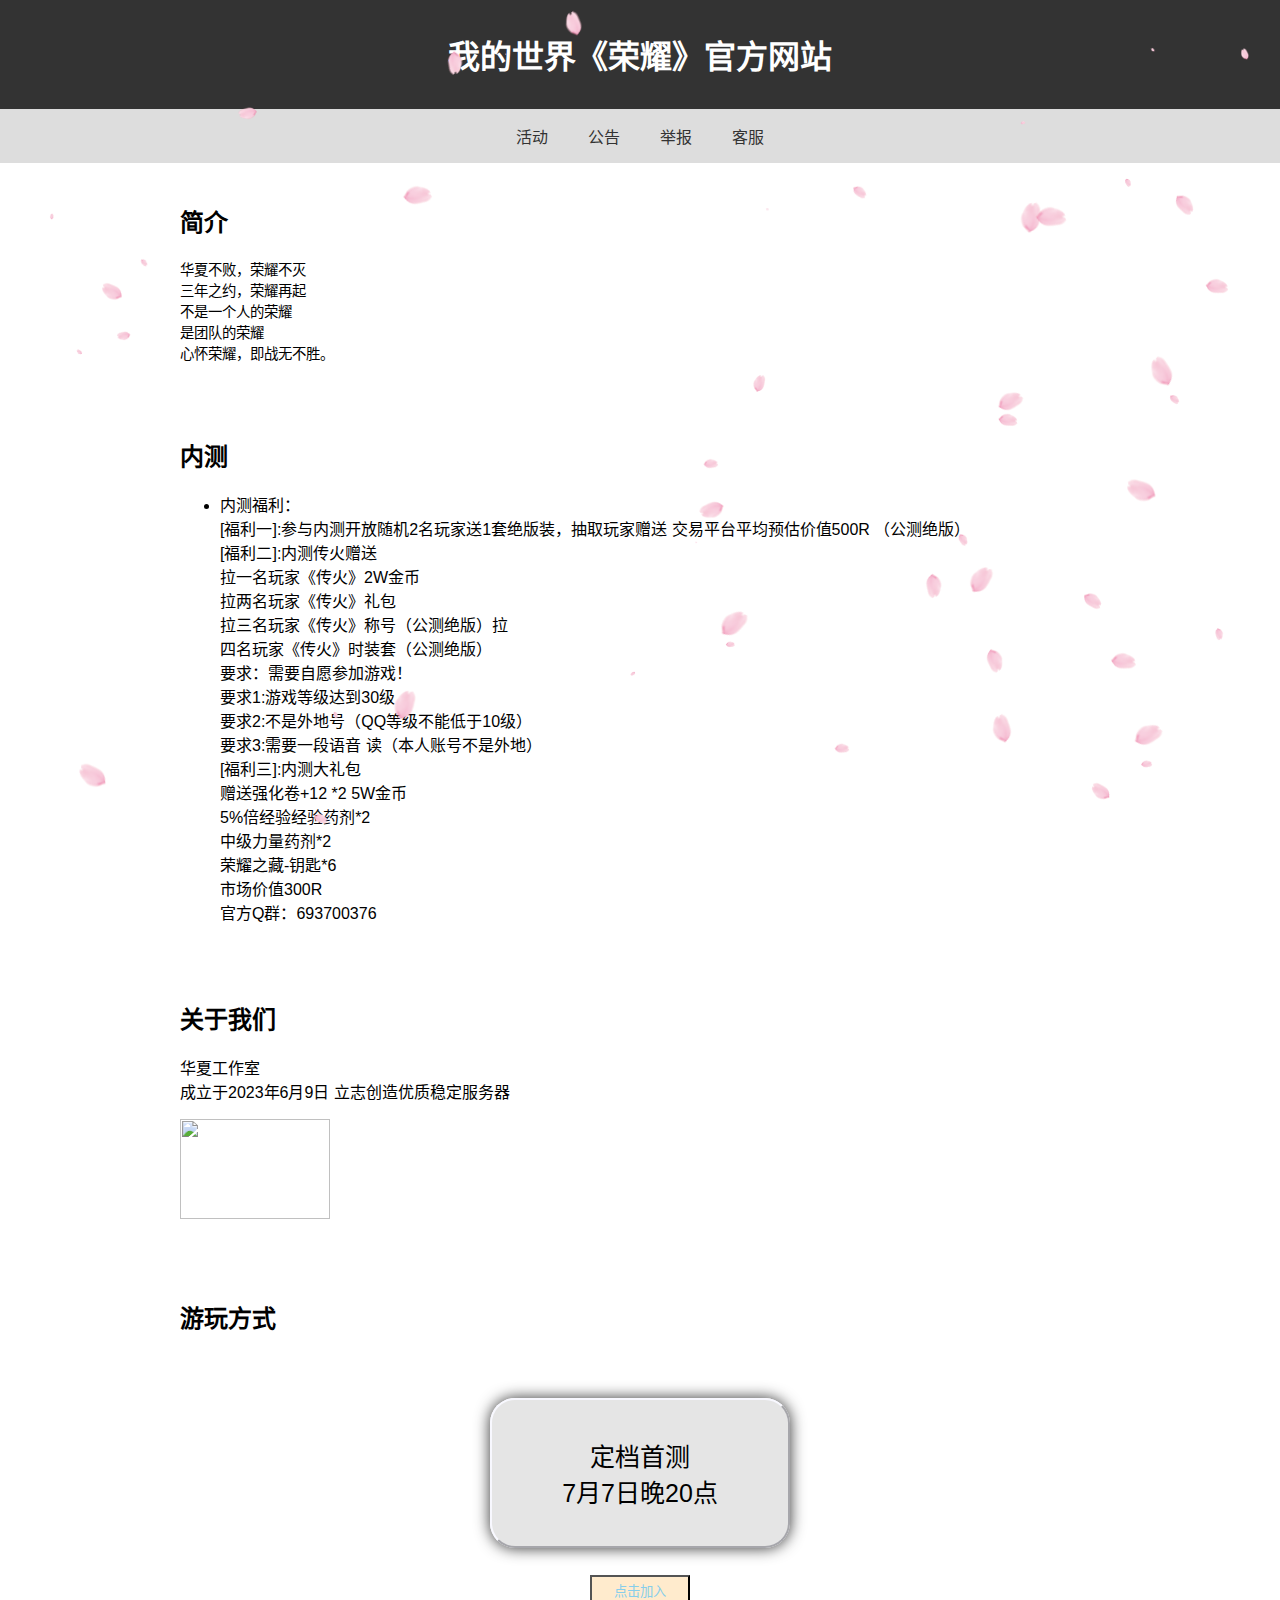
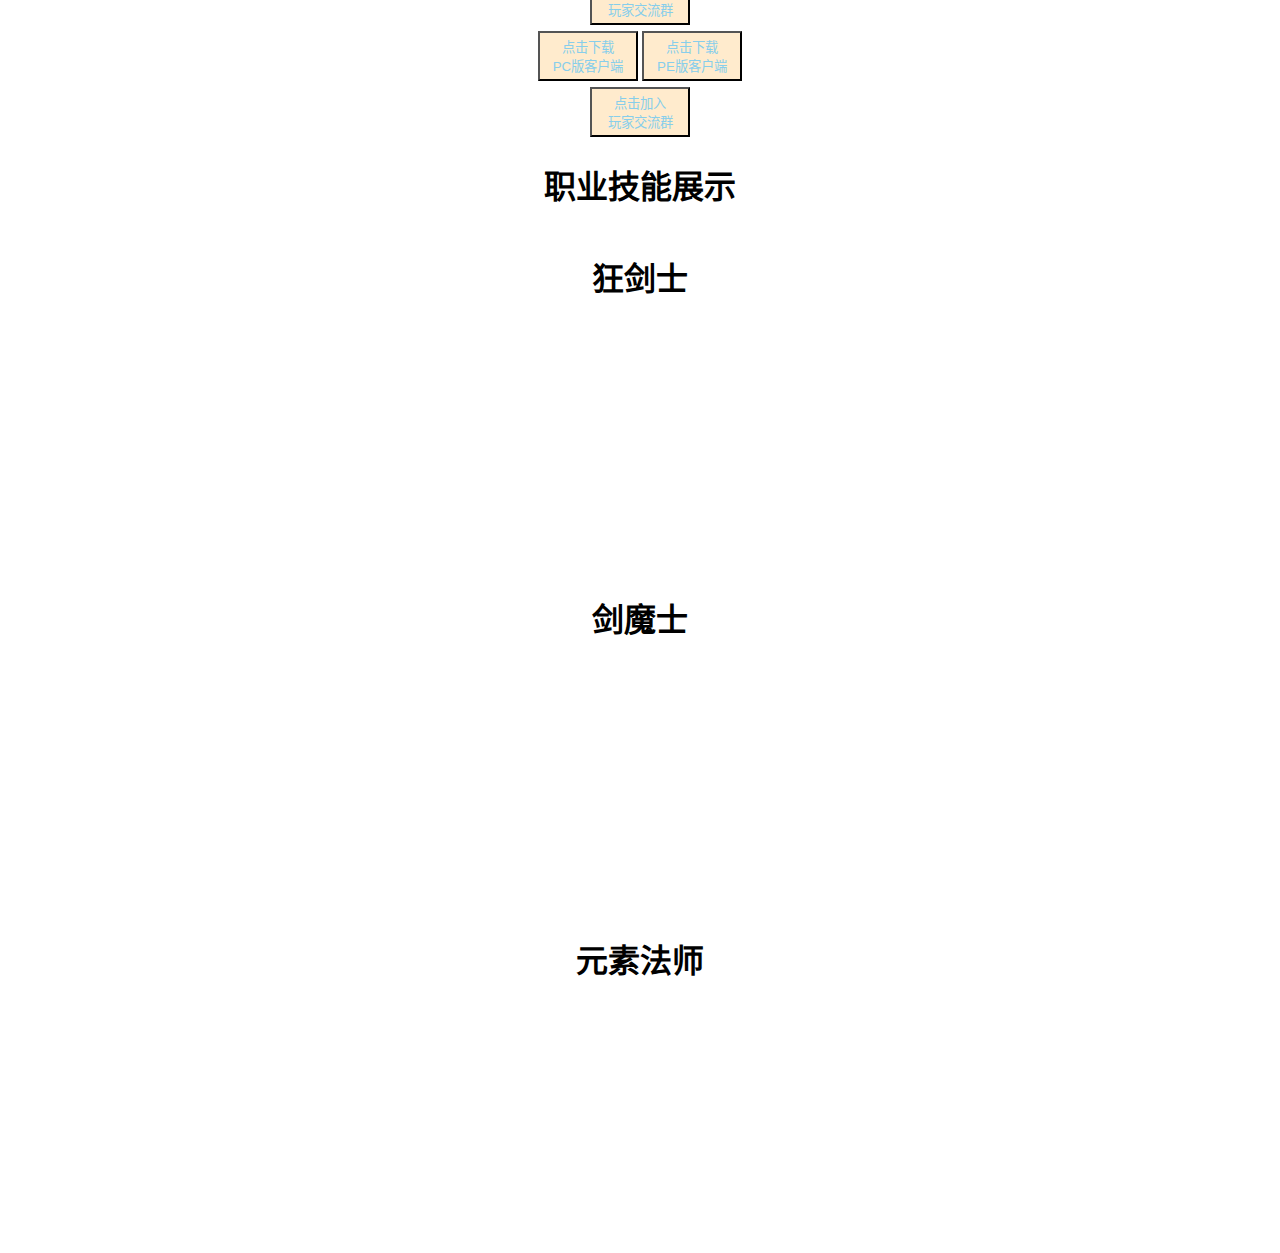
==== commit 9472cc2e: "更新 index.html" ====
--- a/index.html
+++ b/index.html
@@ -50,14 +50,13 @@
             position: relative;
         }
         header {
-position:fixed;
+
             background: #333;
             color: white;
             padding: 10px 0;
             text-align: center;
         }
-        nav {
-position:fixed;
+        nav {
             display: flex;
             justify-content: center;
             background: #ddd;
@@ -148,7 +147,7 @@
 <tr>
 <td>
 	<a href="https://docs.qq.com/form/page/sequence/DY3ZMS0pDR09TV1BY">
-	    <button class="ncbutton"type="button">点我填写表格<br/>参加服务器7.1内测</button>
+	    <button class="ncbutton"type="button">定档首测<br/>7月7日晚20点</button>
 </td>
 </tr>
 
@@ -161,7 +160,7 @@
       </table><table style="margin-left: auto; margin-right: auto;">
 <tr>
 <td>
-	<a href="http://qm.qq.com/cgi-bin/qm/qr?_wv=1027&k=yA1GUjtjqBe6p992RDc8AZEcftXCYWR0&authKey=hOV2mxUUG%2FUrHAuL6y0tCLjq%2B5CXQceK3srP%2FDUhnEPPqv%2Bn%2BvNo%2BK3tyf%2FDL7iF&noverify=0&group_code=693700376">
+	<a href="">
 	    <button class="ys"type="button">点击加入<br/>玩家交流群</button>
 </td>
 </tr>
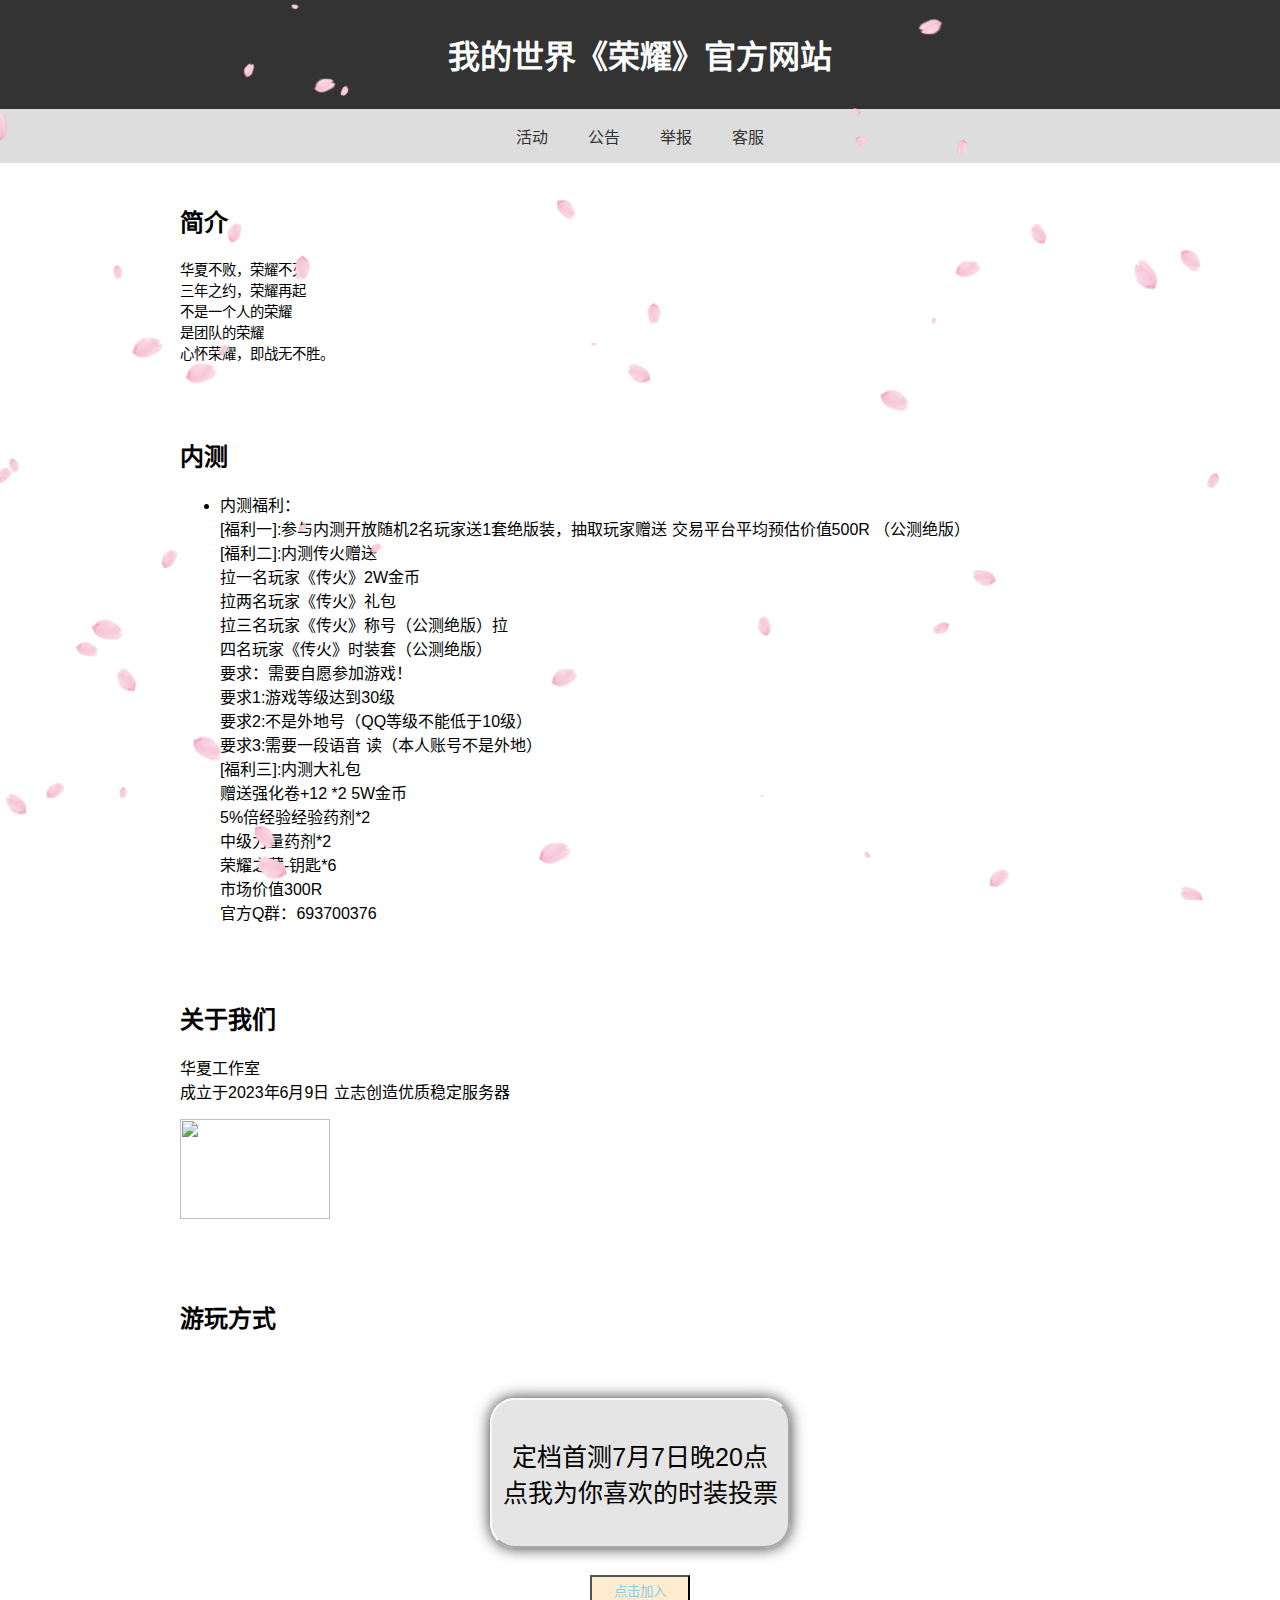
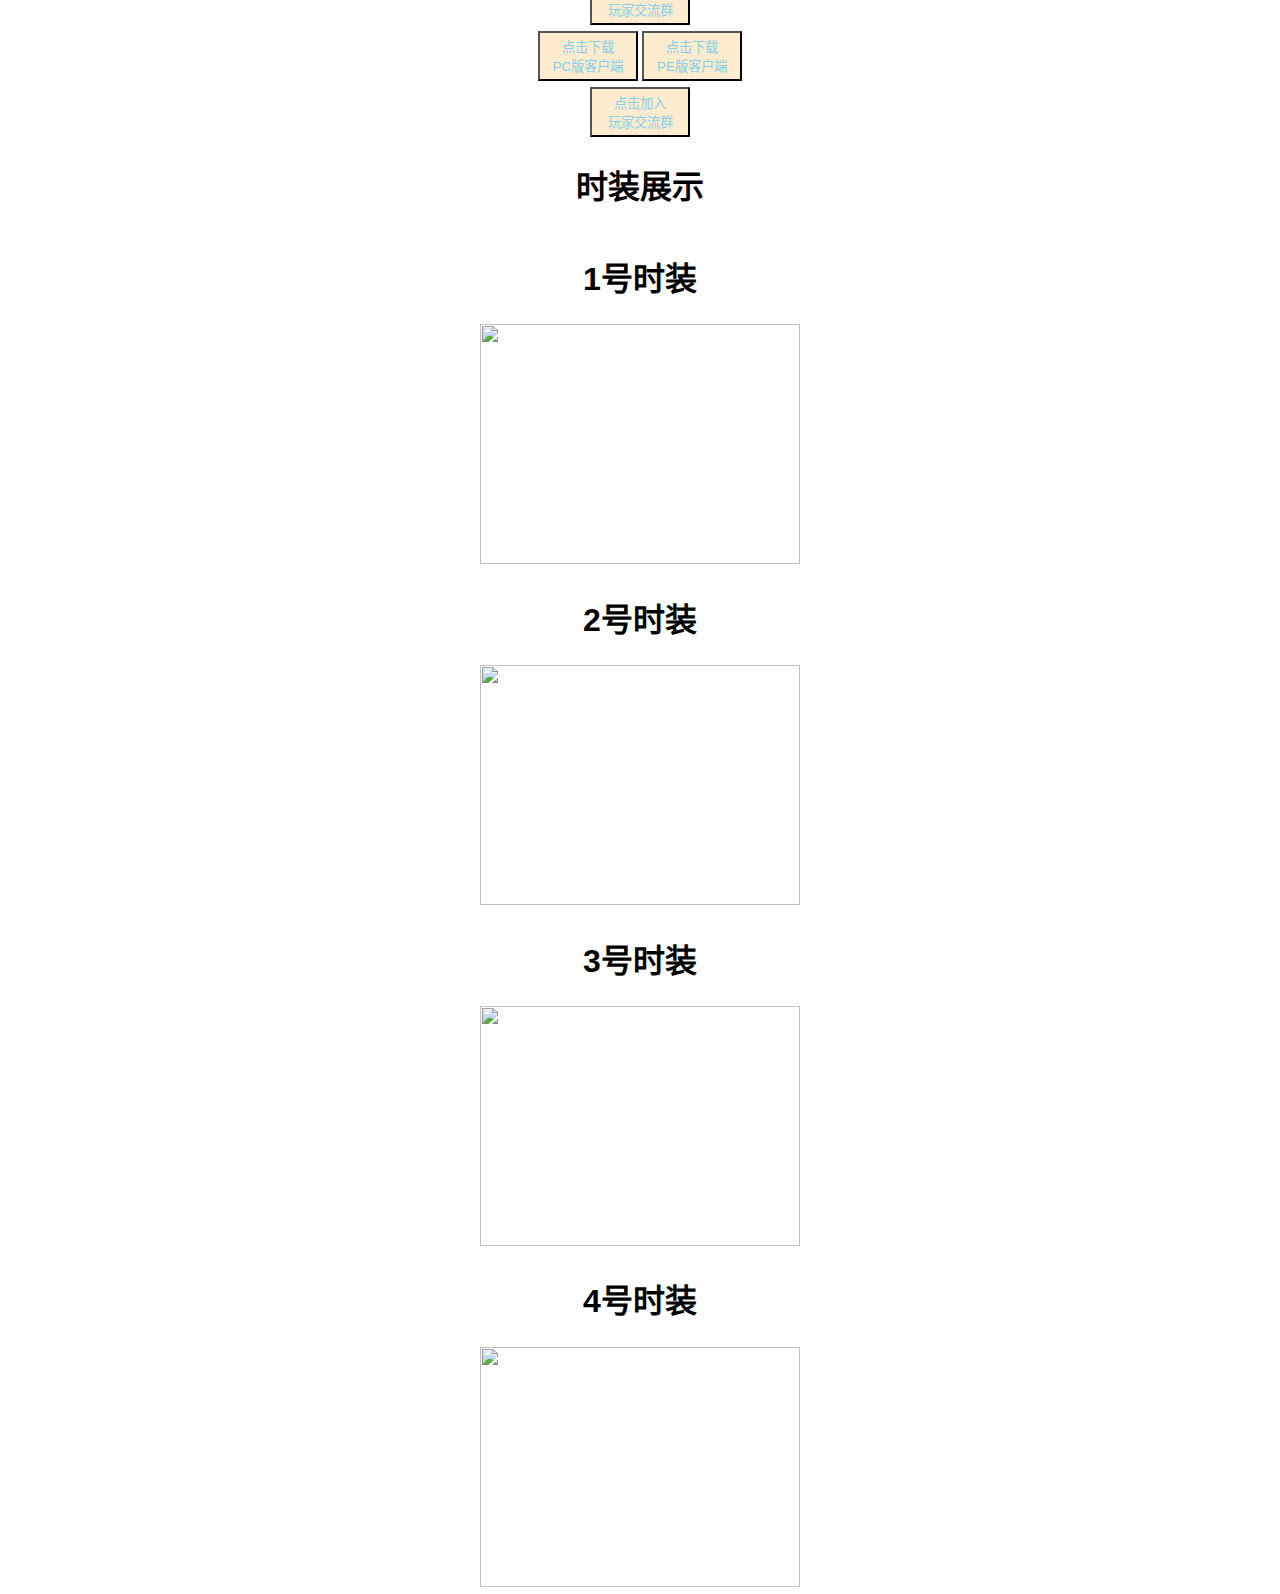
==== commit 0d1b5917: "更新 index.html" ====
--- a/index.html
+++ b/index.html
@@ -146,8 +146,8 @@
 <table style="margin-left: auto; margin-right: auto;">
 <tr>
 <td>
-	<a href="https://docs.qq.com/form/page/sequence/DY3ZMS0pDR09TV1BY">
-	    <button class="ncbutton"type="button">定档首测<br/>7月7日晚20点</button>
+	<a href="https://m.q.qq.com/a/p/1109833949?s=pages%2Findex%2Finfo%2Finfo%3Fvvid%3Dn6688a944wa3d">
+	    <button class="ncbutton"type="button">定档首测7月7日晚20点<br/>点我为你喜欢的时装投票</button>
 </td>
 </tr>
 
@@ -187,27 +187,34 @@
 </td>
 </tr>
       </table>
-<center><h1>职业技能展示<h1></center>
+<center><h1>时装展示<h1></center>
 <table style="margin-left: auto; margin-right: auto;">
 <tr>
-<td><center><h1>狂剑士</h1></center></td>
+<td><center><h1>1号时装</h1></center></td>
 </tr>
 <tr>
 <td>
-<iframe src="//player.bilibili.com/player.html?isOutside=true&aid=1005907759&bvid=BV1Ux4y147qS&cid=1595109077&p=1" scrolling="no" border="0" frameborder="no" framespacing="0"allowfullscreen="true"width="320" height="240"></iframe>
-</td>
-<tr>
-<td><center><h1>剑魔士</h1></center></td>
-</tr>
+<img src="img1.jpg"width="320" height="240"></img>
+</td>
+<tr>
+<td><center><h1>2号时装</h1></center></td>
+</tr>
+<tr>
 <td>
-<iframe src="//player.bilibili.com/player.html?isOutside=true&aid=1905850579&bvid=BV1PS411A7pP&cid=1595107150&p=1" scrolling="no" border="0" frameborder="no" framespacing="0" allowfullscreen="true"width="320" height="240"></iframe>
+<img src="img2.jpg"width="320" height="240"></img>
+</td>
+<tr>
+<td><center><h1>3号时装</h1></center></td>
+</tr>
+<td>
+<img src="img3.jpg"width="320" height="240"></img>
 </td>
 </tr>
 <tr>
-<td><center><h1>元素法师</h1></center></td>
+<td><center><h1>4号时装</h1></center></td>
 </tr>
 <td>
-<iframe src="//player.bilibili.com/player.html?isOutside=true&aid=1305916639&bvid=BV1wM4m1U7jP&cid=1595110160&p=1" scrolling="no" border="0" frameborder="no" framespacing="0" allowfullscreen="true"width="320" height="240"></iframe>
+<img src="img4.jpg"width="320" height="240"></img>
 </td>
 </tr>
         </section>
